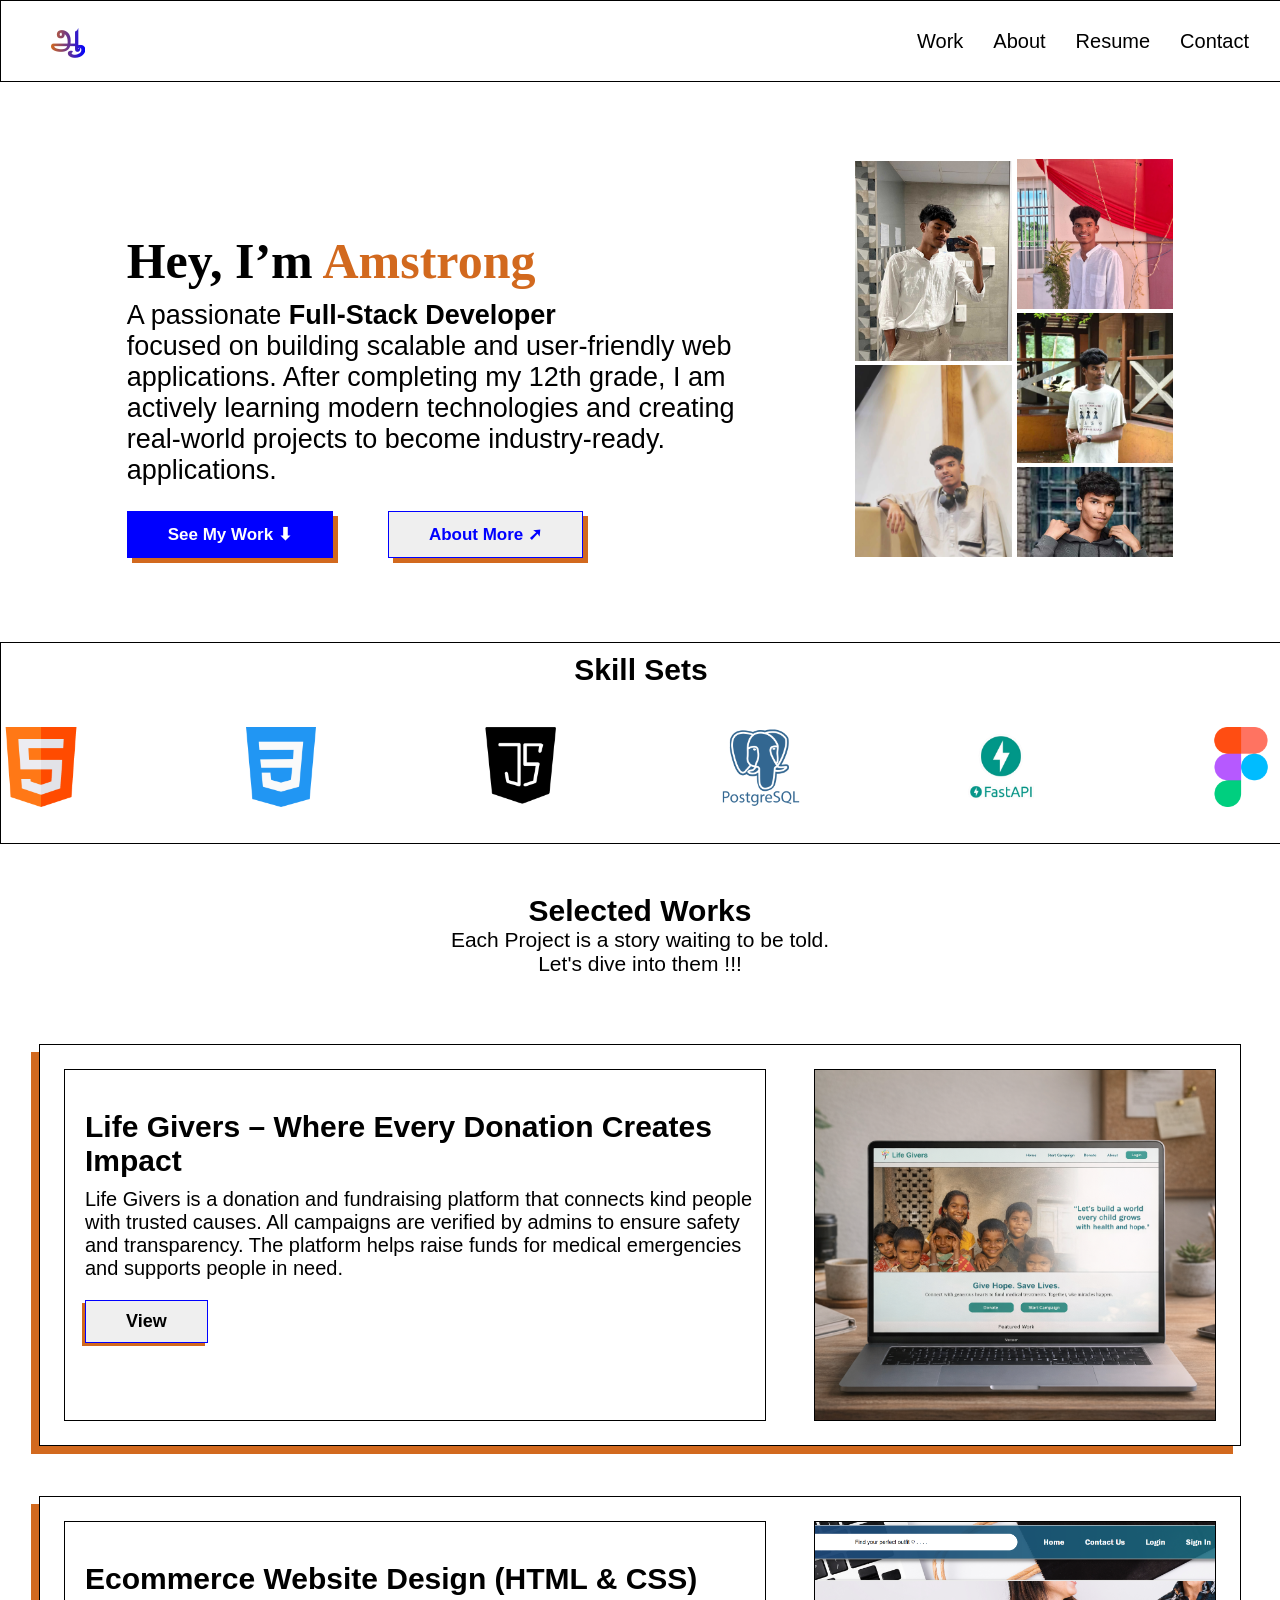
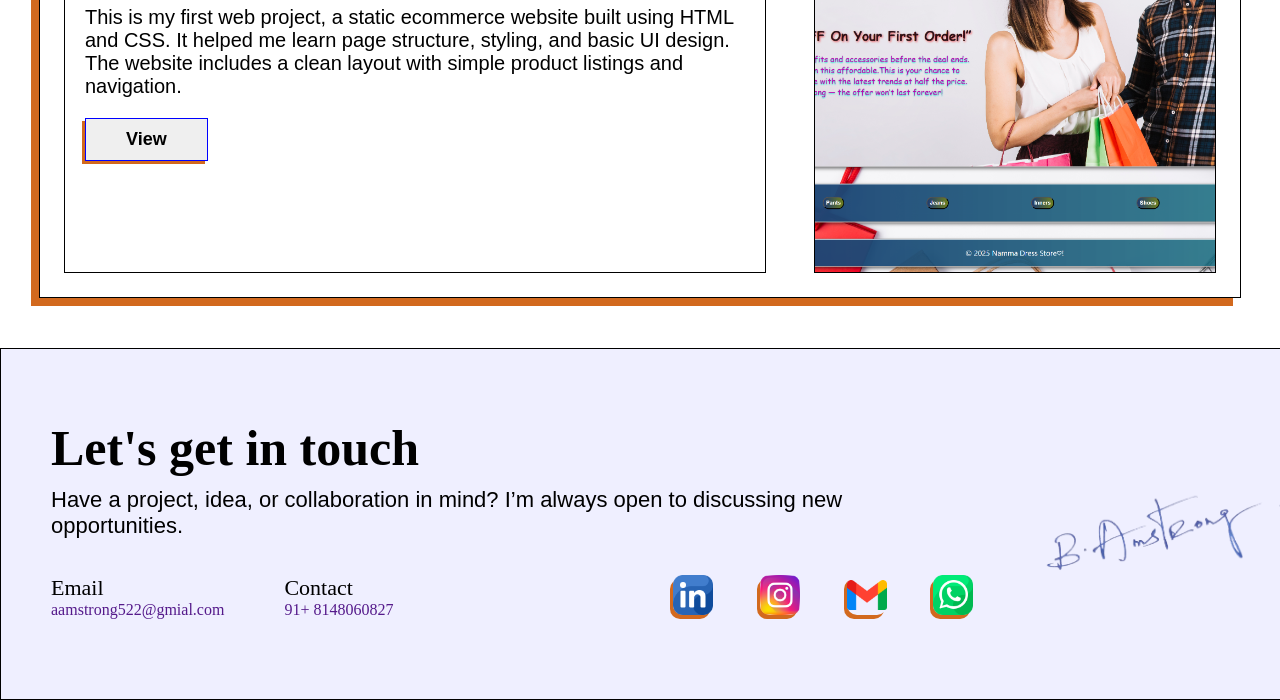
==== index.html @ 200a8e1f "code change" ====
<!DOCTYPE html>
<html lang="en">
  <head>
    <meta charset="UTF-8" />
    <meta name="viewport" content="width=device-width, initial-scale=1.0" />
    <title>Amstrong Portfolio</title>
    <link rel="stylesheet" href="css_pages/index.css" />
  </head>
  <body>
    <div class="header">
      <h1 class="tamilletter"><a href="./index.html">ஆ</a></h1>
      <ul class="navlist">
        <a href=""><li>Work</li></a>
        <a href="./html_pages/about.html"><li>About</li></a>
        <a href=""><li>Resume</li></a>
        <a href="#contact"><li>Contact</li></a>
      </ul>
    </div>
    <div class="herosec">
      <div class="herocont">
        <h1>Hey, I’m <span class="name">Amstrong</span></h1>
        <p>
          A passionate <span class="highlight">Full-Stack Developer</span><br />
          focused on building scalable and user-friendly web applications. After
          completing my 12th grade, I am actively learning modern technologies
          and creating real-world projects to become industry-ready.
          applications.
        </p>
        <div class="btns">
          <a href="#works"><button class="btn1">See My Work ⬇</button></a>
          <a href="./html_pages/about.html"
            ><button class="btn2">About More ➚</button></a
          >
        </div>
      </div>
      <div class="heroimg">
        <div class="imgbox">
          <div class="imglst1">
            <img src="./asset/IMG_20251227_080616.jpg" alt="" />
          </div>
          <div class="imglst1">
            <img src="./asset/IMG_20251102_175105_246.jpg" alt="" />
          </div>
          <div class="imglst1">
            <img src="./asset/IMG_20251227_082500.jpg" alt="" />
          </div>
          <div class="imglst1">
            <img src="./asset/IMG_20251227_080616.jpg" alt="" />
          </div>
          <div class="imglst1">
            <img src="./asset/IMG_20251102_175105_246.jpg" alt="" />
          </div>
          <div class="imglst1">
            <img src="./asset/IMG_20251227_082500.jpg" alt="" />
          </div>
        </div>
        <div class="imgbox">
          <div class="imglst2">
            <img src="./asset/IMG_20250908_213846_569.webp" alt="" />
          </div>
          <div class="imglst2">
            <img src="./asset/IMG_20251227_082916.jpg" alt="" />
          </div>
          <div class="imglst2">
            <img src="./asset/IMG_20251229_113822.jpg" alt="" />
          </div>
          <div class="imglst2">
            <img
              src="./asset/Screenshot_2025-12-29-11-43-02-05_1c337646f29875672b5a61192b9010f9.jpg"
              alt=""
            />
          </div>
          <div class="imglst2">
            <img src="./asset/IMG_20250908_213846_569.webp" alt="" />
          </div>
          <div class="imglst2">
            <img src="./asset/IMG_20251227_082916.jpg" alt="" />
          </div>
          <div class="imglst2">
            <img src="./asset/IMG_20251229_113822.jpg" alt="" />
          </div>
          <div class="imglst2">
            <img
              src="./asset/Screenshot_2025-12-29-11-43-02-05_1c337646f29875672b5a61192b9010f9.jpg"
              alt=""
            />
          </div>
        </div>
      </div>
    </div>
    <div class="skillset">
      <h2>Skill Sets</h2>
      <div>
        <div class="icon"><img src="./asset/html.png" alt="" /></div>
        <div class="icon"><img src="./asset/css-3.png" alt="" /></div>
        <div class="icon"><img src="./asset/javascript.png" alt="" /></div>
        <div class="icon">
          <img
            src="./asset/postgresql_plain_wordmark_logo_icon_146390.webp"
            alt=""
          />
        </div>
        <div class="icon">
          <img src="./asset/fastapi-removebg-preview.png" alt="" />
        </div>
        <div class="icon"><img src="./asset/figma.png" alt="" /></div>
      </div>
    </div>
    <div class="sec1" id="works">
      <h2>Selected Works</h2>
      <p>
        Each Project is a story waiting to be told. <br /><span
          >Let's dive into them !!!</span
        >
      </p>
    </div>
    <div class="cards">
      <div class="cardcnt">
        <h2>Life Givers – Where Every Donation Creates Impact</h2>
        <p>
          Life Givers is a donation and fundraising platform that connects kind
          people with trusted causes. All campaigns are verified by admins to
          ensure safety and transparency. The platform helps raise funds for
          medical emergencies and supports people in need.
        </p>
        <a href="https://amstrongbaskaran.github.io/Crowd_funding/"><button>View</button></a>
      </div>
      <div class="cardimg">
        <img src="./asset/ligegiver.png" alt="Lifegiver project image" />
      </div>
    </div>
    <div class="cards">
      <div class="cardcnt">
        <h2>Ecommerce Website Design (HTML & CSS)</h2>
        <p>
          This is my first web project, a static ecommerce website built using
          HTML and CSS. It helped me learn page structure, styling, and basic UI
          design. The website includes a clean layout with simple product
          listings and navigation.
        </p>
        <a href=" https://amstrongbaskaran.github.io/E-commerce/"><button>View</button></a>
      </div>
      <div class="cardimg"><img src="./asset/ecom.png" alt="" /></div>
    </div>
    <div class="footer" id="contact">
      <div class="footerbox">
        <div class="fcontent">
          <h1>Let's get in touch</h1>
          <p>
            Have a project, idea, or collaboration in mind? I’m always open to
            discussing new opportunities.
          </p>
        </div>
        <div class="signaturebox">
          <img src="./asset/IMG_20251228_094131-removebg-preview.png" alt="" />
        </div>
      </div>
      <div class="contact">
        <div>
          <h3>Email</h3>
          <a href=""><p>aamstrong522@gmial.com</p></a>
        </div>
        <div>
          <h3>Contact</h3>
          <a href=""><p>91+ 8148060827</p></a>
        </div>
        <div class="media">
          <div>
            <a href=""><img src="./asset/linkedin.png" alt="" /></a>
          </div>
          <div>
            <a href=""><img src="./asset/instagram.png" alt="" /></a>
          </div>
          <div>
            <a
              href="https://mail.google.com/mail/?view=cm&to=aamstrong522@gmail.com"
              ><img src="./asset/gmail.png" alt=""
            /></a>
          </div>
          <div>
            <a
              href="https://wa.me/918148060827?text=Hi%20Amstrong%2C%20I%20visited%20your%20portfolio"
              ><img src="./asset/whatsapp.png" alt=""
            /></a>
          </div>
        </div>
      </div>
    </div>
  </body>
</html>
---- css_pages/index.css ----
* {
  margin: 0px;
  padding: 0px;
  scrollbar-width: none;
  scroll-behavior: smooth;
}
.header {
  height: 80px;
  width: 100%;
  border: 1.4px solid black;
  display: flex;
  align-items: center;
}
.tamilletter {
  margin-left: 50px;
  background: linear-gradient(to right, #d2691e, #0000ff);
  -webkit-background-clip: text;
  -webkit-text-fill-color: transparent;
}
.navlist {
  display: flex;
  gap: 30px;
  margin-left: 65%;
}
.navlist a {
  text-decoration: none;
  color: black;
}
.navlist li {
  list-style: none;
  font-size: 20px;
  font-family: Arial, Helvetica, sans-serif;
}
.herosec {
  height: 550px;
  width: 100%;
  display: flex;
  justify-content: center;
  align-items: center;
  justify-content: space-evenly;
}
.herocont {
  height: 450px;
  width: 50%;
}
.herocont p {
  font-family: "Segoe UI", Tahoma, Geneva, Verdana, sans-serif;
}
.heroimg {
  height: 400px;
  width: 25%;
  display: flex;
  justify-content: space-between;
}
.imgbox {
  height: 100%;
  width: 49.5%;
  overflow: scroll;
}
.imglst1 {
  height: 200px;
  width: 100%;
  border: 2px solid white;
}
.imglst1 img {
  height: 100%;
  width: 100%;
  object-fit: cover;
  margin-top: 2px;
  animation: moveBottom 15s linear infinite;
}
@keyframes moveBottom {
  from{
    transform: translateY(-300%);
  }
  to{
    transform: translateY(0%);
  }
}
.imglst2 {
  height: 150px;
  width: 100%;
  border: 2px solid white;
  animation: moveTop 15s linear infinite;
}
@keyframes moveTop {
  0% {
    transform: translateY(0%);
  }
  100% {
    transform: translateY(-400%);
  }
}
.imglst2 img {
  height: 100%;
  width: 100%;
  object-fit: cover;
}

.herocont h1 {
  font-size: 50px;
  margin-left: 20px;
  margin-top: 100px;
}
.name {
  color: chocolate;
}
.herocont p {
  margin-top: 10px;
  margin-left: 20px;
  font-size: 27px;
}
.highlight {
  font-weight: bold;
}
.status {
  font-size: 20px;
}

.btns {
  margin-left: 20px;
  margin-top: 25px;
  display: flex;
  gap: 55px;
}
.btns button:hover {
  cursor: pointer;
  animation: move 1s;
}
@keyframes move {
  0% {
    transform: translateX(0px);
  }
  25% {
    transform: translateX(10px);
  }
}
.btn1 {
  padding: 12px 40px;
  font-size: 17px;
  font-weight: bold;
  border-style: none;
  border: 1.5px solid blue;
  color: white;
  background-color: blue;
  box-shadow: 5px 5px chocolate;
}
.btn2 {
  padding: 12px 40px;
  font-size: 17px;
  font-weight: bold;
  border-style: none;
  border: 1.5px solid blue;
  color: blue;
  box-shadow: 5px 5px chocolate;
}

.skillset {
  height: 200px;
  width: 100%;
  border: 1px solid black;
  margin-top: 10px;
}
.skillset div {
  display: flex;
  justify-content: space-between;
  margin-top: 20px;
}
.skillset h2 {
  text-align: center;
  font-size: 30px;
  font-weight: bold;
  margin-top: 10px;
  font-family: "Segoe UI", Tahoma, Geneva, Verdana, sans-serif;
}
.icon {
  height: 80px;
  width: 80px;
  animation: moveLeft 3s linear infinite;
}
@keyframes moveLeft {
  0% {
    transform: translateX(-100%);
  }
  100% {
    transform: translateX(100%);
  }
}
.icon img {
  height: 100%;
  width: 100%;
}

.footer {
  height: 350px;
  width: 100%;
  border: 1.5px solid black;
  background-color: rgb(239, 239, 255);
}
.footerbox {
  display: flex;
}
.signaturebox {
  height: 200px;
  width: 300px;
  margin-top: 90px;
  margin-left: 140px;
}
.signaturebox img {
  height: 100%;
  width: 100%;
  background-color: rgb(239, 239, 255);
}
.fcontent {
  margin-top: 70px;
  margin-left: 50px;
}
.fcontent h1 {
  font-size: 50px;
  font-weight: 700;
}
.fcontent p {
  font-size: 22px;
  margin-top: 10px;
  font-weight: 400;
  font-family: "Segoe UI", Tahoma, Geneva, Verdana, sans-serif;
}
.contact {
  display: flex;
  gap: 60px;
  margin-top: -64px;
  margin-left: 50px;
}
.contact div h3 {
  font-size: 22px;
  font-weight: 350;
}
.contact div a {
  text-decoration: none;
}
.media {
  height: 40px;
  width: 300px;
  margin-left: 220px;
  display: flex;
  justify-content: space-between;
}
.media div {
  height: 40px;
  width: 40px;
  box-shadow: -3px 4px chocolate;
  border-radius: 10px;
}
.media div:hover{
cursor: pointer;
}
.media div img {
  height: 100%;
  width: 100%;
}
.sec1 {
  height: 100px;
  width: 100%;
  text-align: center;
  margin-top: 20px;
}
.sec1 h2 {
  margin-top: 50px;
  font-size: 30px;
  font-family: Arial, Helvetica, sans-serif;
}
.sec1 p {
  font-family: "Segoe UI", Tahoma, Geneva, Verdana, sans-serif;
  font-size: 21px;
}
.sec1 span {
  font-weight: 500;
}
.cards {
  height: 400px;
  width: 1200px;
  border: 1.5px solid black;
  margin: 50px auto;
  box-shadow: -8px 8px chocolate;
  display: flex;
  justify-content: center;
  align-items: center;
  justify-content: space-around;
}
.cardcnt {
  height: 350px;
  width: 700px;
  border: 1px solid black;
}
.cardcnt h2 {
  font-size: 30px;
  margin-left: 20px;
  margin-top: 40px;
  font-family: "Segoe UI", Tahoma, Geneva, Verdana, sans-serif;
}
.cardcnt p {
  margin-top: 10px;
  margin-left: 20px;
  font-size: 20px;
  font-family: "Segoe UI", Tahoma, Geneva, Verdana, sans-serif;
}
.cardcnt button {
  padding: 10px 40px;
  font-size: 18px;
  font-weight: 600;
  margin-left: 20px;
  margin-top: 20px;
  box-shadow: -3px 3px chocolate;
  border: 1.5px solid blue;
}
.cardimg {
  height: 350px;
  width: 400px;
  border: 1px solid black;
}
.cardimg img {
  height: 100%;
  width: 100%;
  object-fit: cover;
}
.cards:hover {
  cursor: pointer;
  animation: shake 0.4s;
}
@keyframes shake {
  0% {
    transform: translateX(0px);
  }
  50% {
    transform: translateX(-20px);
  }
}
.cardcnt button:hover {
  background-color: blue;
  color: white;
  cursor: pointer;
  transition: 0.5s;
}
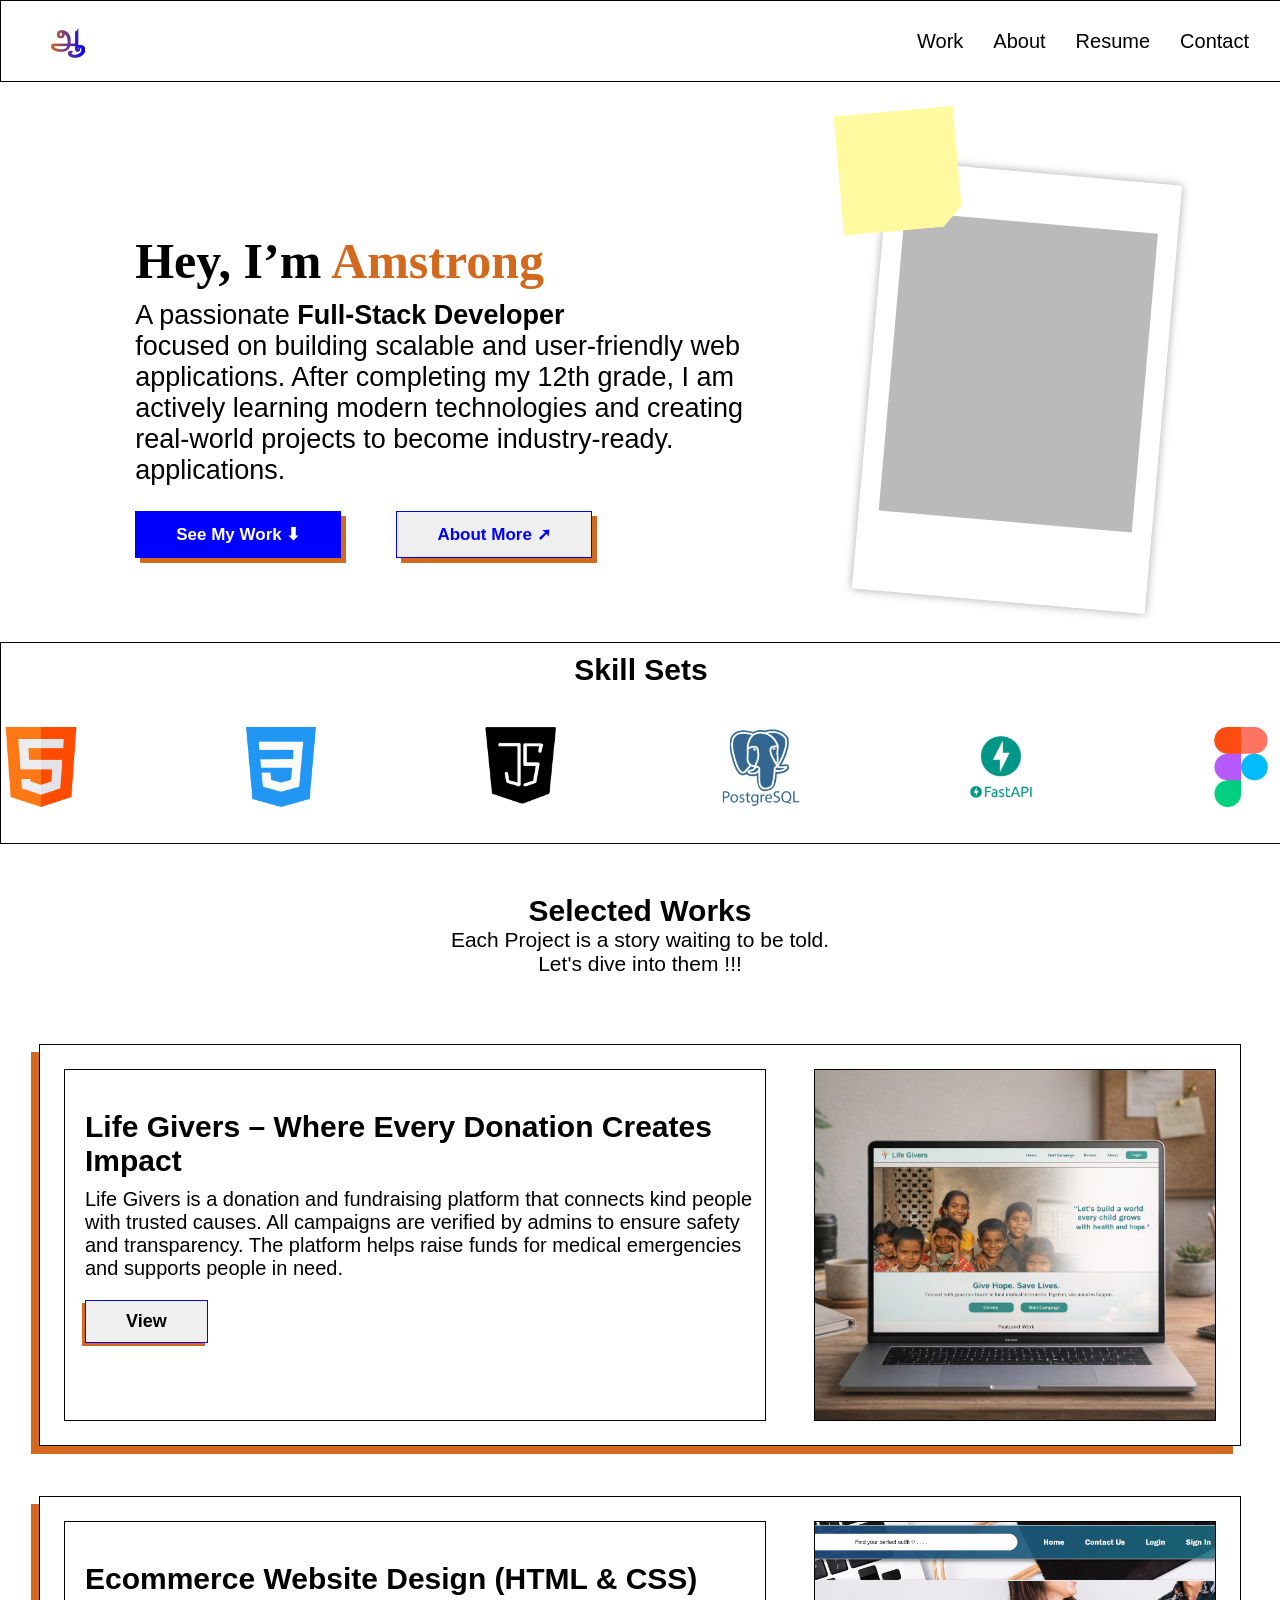
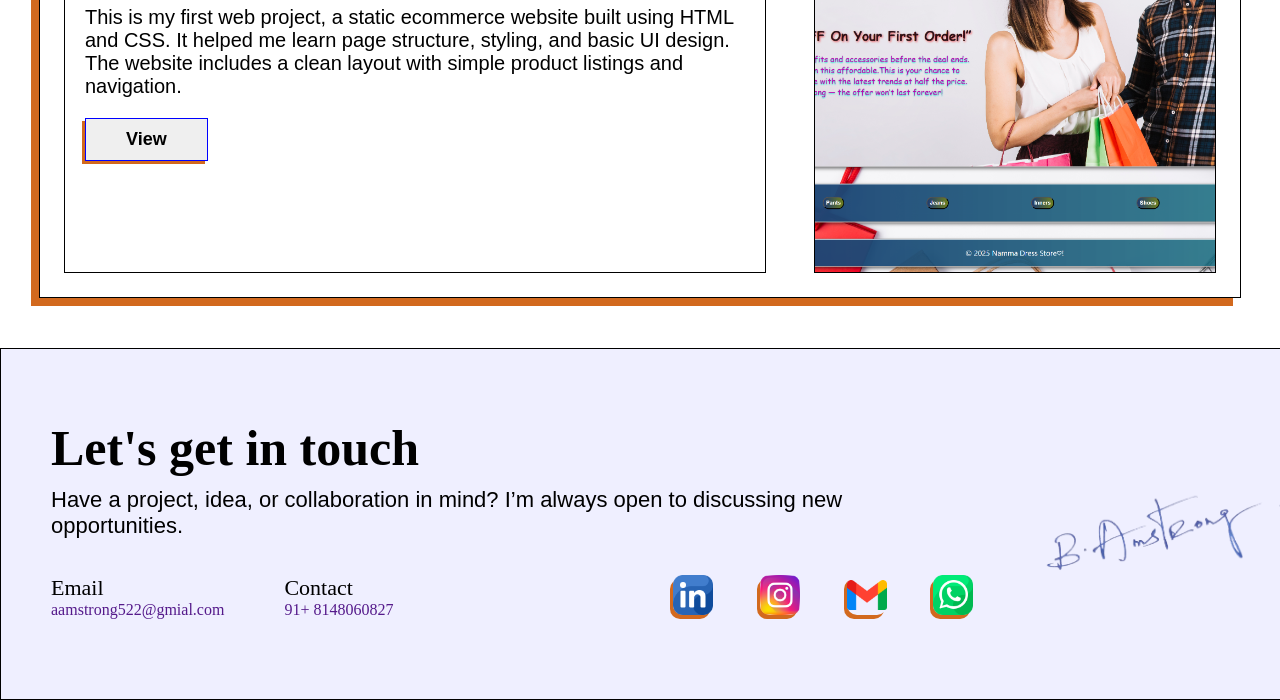
==== commit e946ed74: "Home page heroimg changed" ====
--- a/index.html
+++ b/index.html
@@ -34,58 +34,12 @@
         </div>
       </div>
       <div class="heroimg">
-        <div class="imgbox">
-          <div class="imglst1">
-            <img src="./asset/IMG_20251227_080616.jpg" alt="" />
-          </div>
-          <div class="imglst1">
-            <img src="./asset/IMG_20251102_175105_246.jpg" alt="" />
-          </div>
-          <div class="imglst1">
-            <img src="./asset/IMG_20251227_082500.jpg" alt="" />
-          </div>
-          <div class="imglst1">
-            <img src="./asset/IMG_20251227_080616.jpg" alt="" />
-          </div>
-          <div class="imglst1">
-            <img src="./asset/IMG_20251102_175105_246.jpg" alt="" />
-          </div>
-          <div class="imglst1">
-            <img src="./asset/IMG_20251227_082500.jpg" alt="" />
-          </div>
+        <div class="childimg">
+          
         </div>
-        <div class="imgbox">
-          <div class="imglst2">
-            <img src="./asset/IMG_20250908_213846_569.webp" alt="" />
-          </div>
-          <div class="imglst2">
-            <img src="./asset/IMG_20251227_082916.jpg" alt="" />
-          </div>
-          <div class="imglst2">
-            <img src="./asset/IMG_20251229_113822.jpg" alt="" />
-          </div>
-          <div class="imglst2">
-            <img
-              src="./asset/Screenshot_2025-12-29-11-43-02-05_1c337646f29875672b5a61192b9010f9.jpg"
-              alt=""
-            />
-          </div>
-          <div class="imglst2">
-            <img src="./asset/IMG_20250908_213846_569.webp" alt="" />
-          </div>
-          <div class="imglst2">
-            <img src="./asset/IMG_20251227_082916.jpg" alt="" />
-          </div>
-          <div class="imglst2">
-            <img src="./asset/IMG_20251229_113822.jpg" alt="" />
-          </div>
-          <div class="imglst2">
-            <img
-              src="./asset/Screenshot_2025-12-29-11-43-02-05_1c337646f29875672b5a61192b9010f9.jpg"
-              alt=""
-            />
-          </div>
-        </div>
+       <div class="myimg">
+
+       </div>
       </div>
     </div>
     <div class="skillset">
--- a/css_pages/index.css
+++ b/css_pages/index.css
@@ -1,7 +1,7 @@
 * {
   margin: 0px;
   padding: 0px;
-  scrollbar-width: none;
+  /* scrollbar-width: none; */
   scroll-behavior: smooth;
 }
 .header {
@@ -47,55 +47,78 @@
   font-family: "Segoe UI", Tahoma, Geneva, Verdana, sans-serif;
 }
 .heroimg {
-  height: 400px;
-  width: 25%;
+  margin-top: 60px;
+  height: 430px;
+  width: 23%;
   display: flex;
   justify-content: space-between;
-}
-.imgbox {
-  height: 100%;
-  width: 49.5%;
-  overflow: scroll;
-}
-.imglst1 {
-  height: 200px;
-  width: 100%;
-  border: 2px solid white;
-}
-.imglst1 img {
-  height: 100%;
-  width: 100%;
-  object-fit: cover;
-  margin-top: 2px;
-  animation: moveBottom 15s linear infinite;
-}
-@keyframes moveBottom {
-  from{
-    transform: translateY(-300%);
-  }
-  to{
-    transform: translateY(0%);
-  }
-}
-.imglst2 {
-  height: 150px;
-  width: 100%;
-  border: 2px solid white;
-  animation: moveTop 15s linear infinite;
-}
-@keyframes moveTop {
-  0% {
-    transform: translateY(0%);
-  }
-  100% {
-    transform: translateY(-400%);
-  }
-}
-.imglst2 img {
-  height: 100%;
-  width: 100%;
-  object-fit: cover;
-}
+  border-radius: 2px;
+  box-shadow: 0 0 10px rgba(0, 0, 0, 0.346);
+  position: relative;
+  cursor: url("data:image/svg+xml,%3Csvg xmlns='http://www.w3.org/2000/svg' width='20' height='20' viewBox='0 0 32 32'%3E%3C!-- Icon from Fluent UI System Icons by Microsoft Corporation - https://github.com/microsoft/fluentui-system-icons/blob/main/LICENSE --%3E%3Cpath fill='%23ff0000' d='M9.391 2.32C8.42 1.56 7 2.253 7 3.486V28.41c0 1.538 1.966 2.18 2.874.938l6.225-8.523a2 2 0 0 1 1.615-.82h9.69c1.512 0 2.17-1.912.978-2.844z'/%3E%3C/svg%3E"), pointer;
+  transform: rotate(5deg);
+  transition: transform .5s;
+}
+
+.myimg{
+  height: 300px;
+  width: 100%;
+  background-color: rgb(186, 186, 186);
+  margin: 50px 20px 0 20px;
+}
+.childimg{
+  height: 120px;
+  width: 120px;
+  background-color: #fff99f;
+  position: absolute;
+  top: -50px;
+  left: -50px;
+  transform: rotate(-10deg);
+  clip-path: polygon(0px 0px, 120px 0px, 120px 100px, 100px 120px, 0px 120px);
+}
+.heroimg:hover{
+  transform: rotate(0deg);
+}
+
+
+
+
+
+
+
+
+
+
+
+
+
+
+
+
+
+
+
+
+
+
+
+
+
+
+
+
+
+
+
+
+
+
+
+
+
+
+
+
 
 .herocont h1 {
   font-size: 50px;
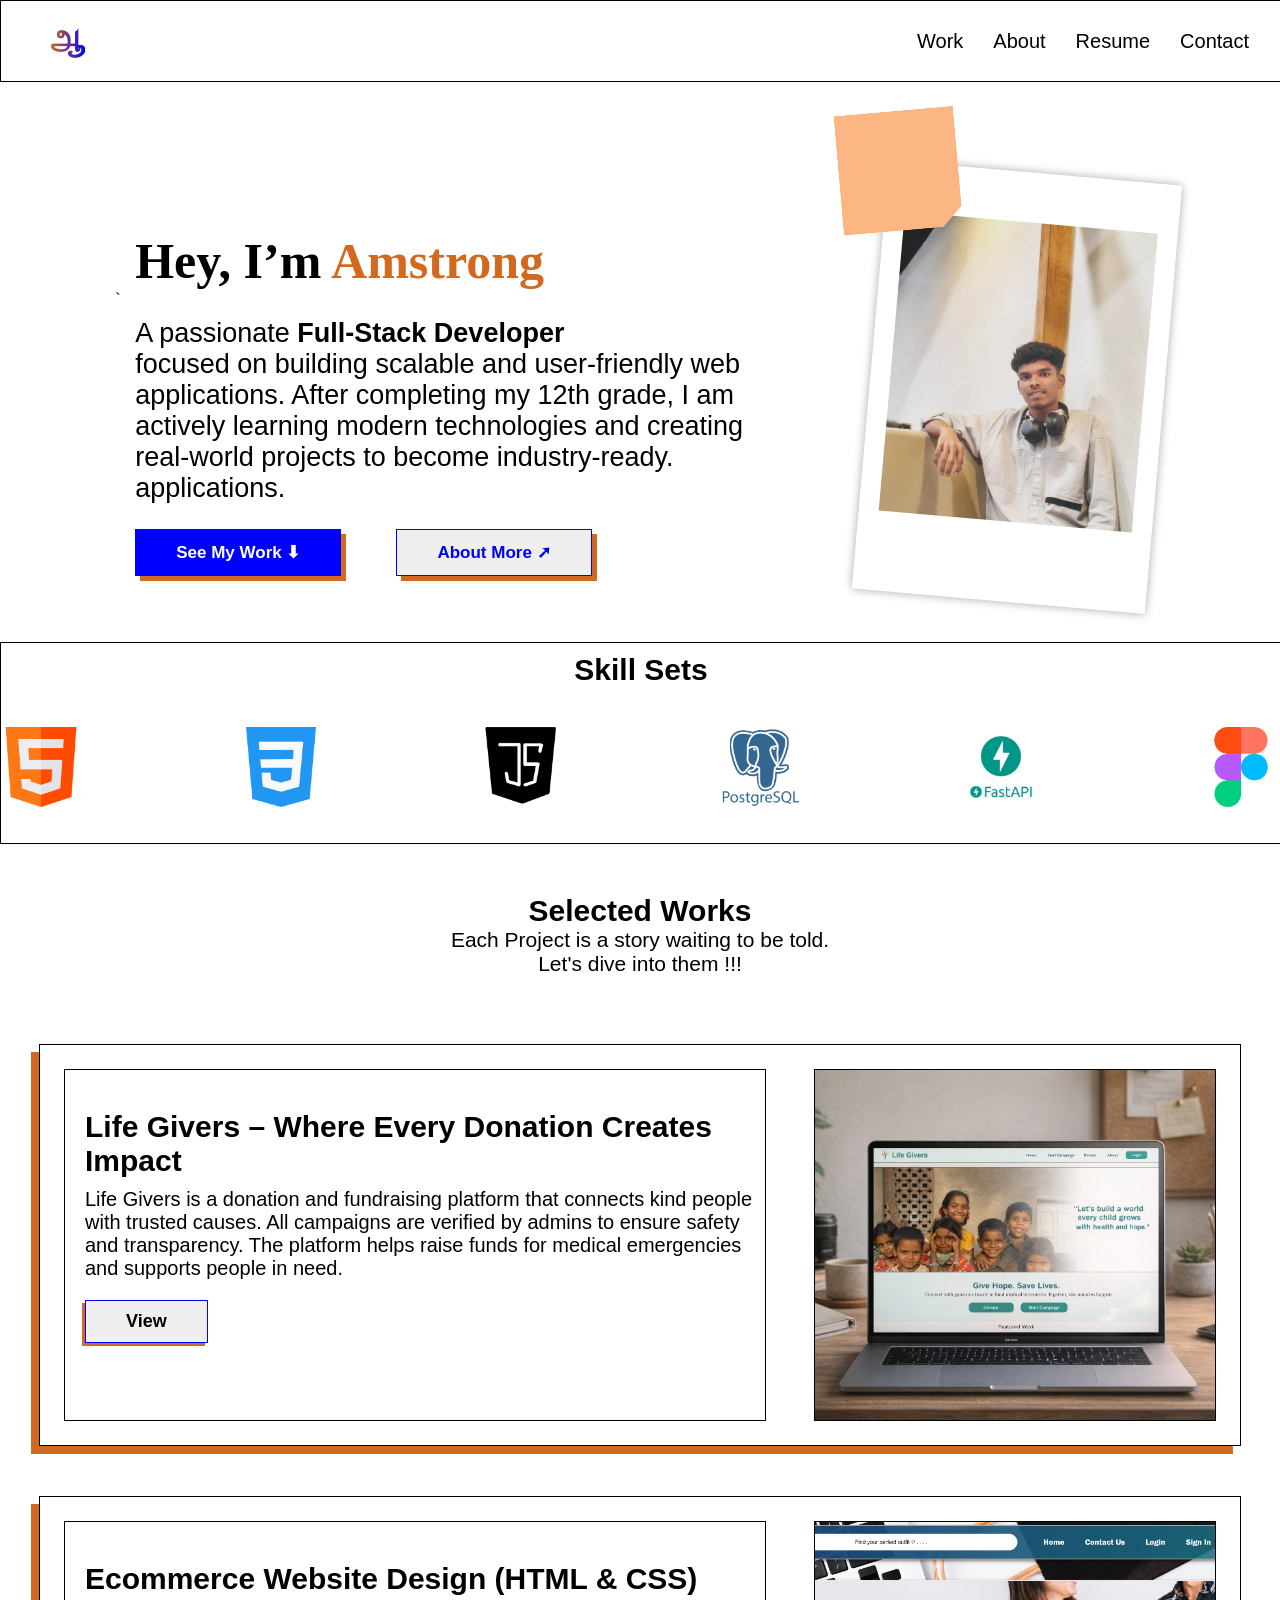
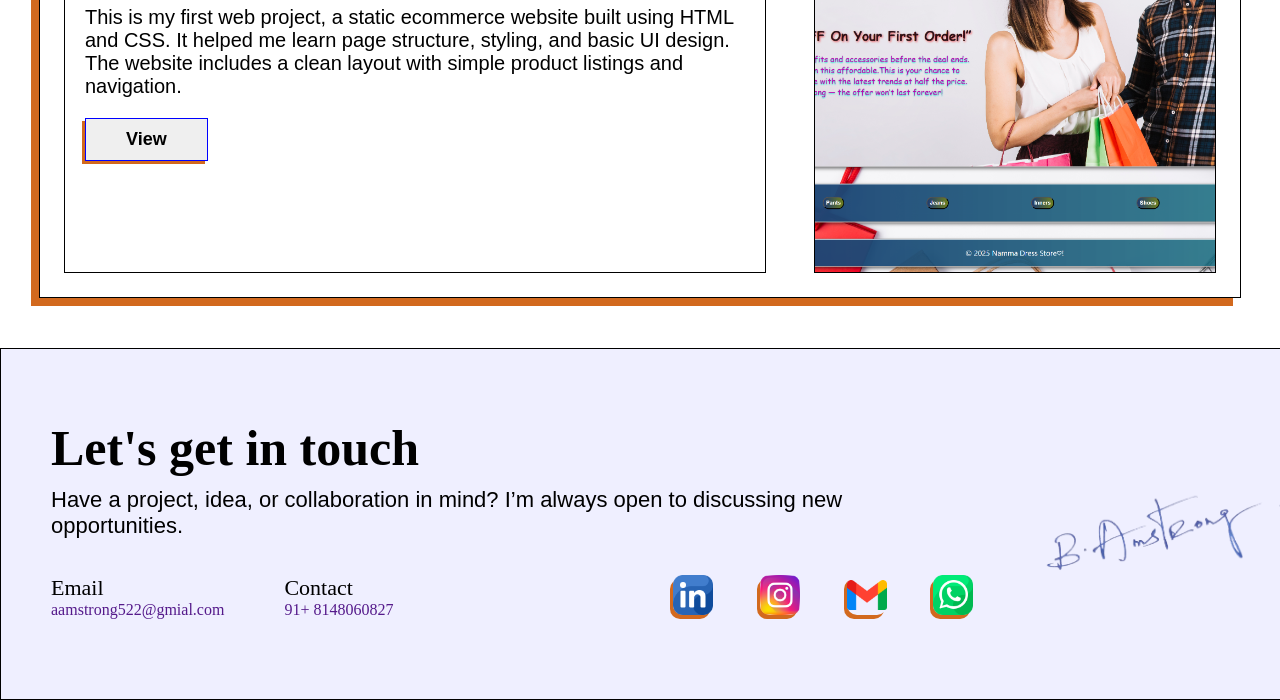
==== commit 754e4a7f: "my img added" ====
--- a/index.html
+++ b/index.html
@@ -18,7 +18,7 @@
     </div>
     <div class="herosec">
       <div class="herocont">
-        <h1>Hey, I’m <span class="name">Amstrong</span></h1>
+        <h1>Hey, I’m <span class="name">Amstrong</span></h1>`
         <p>
           A passionate <span class="highlight">Full-Stack Developer</span><br />
           focused on building scalable and user-friendly web applications. After
@@ -34,12 +34,10 @@
         </div>
       </div>
       <div class="heroimg">
-        <div class="childimg">
-          
+        <div class="childimg"></div>
+        <div class="myimg">
+          <img src="./asset/IMG_20251102_175105_246.jpg" alt="" />
         </div>
-       <div class="myimg">
-
-       </div>
       </div>
     </div>
     <div class="skillset">
@@ -77,7 +75,9 @@
           ensure safety and transparency. The platform helps raise funds for
           medical emergencies and supports people in need.
         </p>
-        <a href="https://amstrongbaskaran.github.io/Crowd_funding/"><button>View</button></a>
+        <a href="https://amstrongbaskaran.github.io/Crowd_funding/"
+          ><button>View</button></a
+        >
       </div>
       <div class="cardimg">
         <img src="./asset/ligegiver.png" alt="Lifegiver project image" />
@@ -92,7 +92,9 @@
           design. The website includes a clean layout with simple product
           listings and navigation.
         </p>
-        <a href=" https://amstrongbaskaran.github.io/E-commerce/"><button>View</button></a>
+        <a href=" https://amstrongbaskaran.github.io/E-commerce/"
+          ><button>View</button></a
+        >
       </div>
       <div class="cardimg"><img src="./asset/ecom.png" alt="" /></div>
     </div>
--- a/css_pages/index.css
+++ b/css_pages/index.css
@@ -55,70 +55,36 @@
   border-radius: 2px;
   box-shadow: 0 0 10px rgba(0, 0, 0, 0.346);
   position: relative;
-  cursor: url("data:image/svg+xml,%3Csvg xmlns='http://www.w3.org/2000/svg' width='20' height='20' viewBox='0 0 32 32'%3E%3C!-- Icon from Fluent UI System Icons by Microsoft Corporation - https://github.com/microsoft/fluentui-system-icons/blob/main/LICENSE --%3E%3Cpath fill='%23ff0000' d='M9.391 2.32C8.42 1.56 7 2.253 7 3.486V28.41c0 1.538 1.966 2.18 2.874.938l6.225-8.523a2 2 0 0 1 1.615-.82h9.69c1.512 0 2.17-1.912.978-2.844z'/%3E%3C/svg%3E"), pointer;
   transform: rotate(5deg);
-  transition: transform .5s;
-}
-
-.myimg{
+  transition: transform 0.5s;
+}
+
+.myimg {
   height: 300px;
   width: 100%;
   background-color: rgb(186, 186, 186);
   margin: 50px 20px 0 20px;
 }
-.childimg{
+.myimg img {
+  height: 100%;
+  width: 100%;
+  object-fit: cover;
+}
+.childimg {
   height: 120px;
   width: 120px;
-  background-color: #fff99f;
+  background-color: rgb(252, 182, 132);
   position: absolute;
   top: -50px;
   left: -50px;
   transform: rotate(-10deg);
   clip-path: polygon(0px 0px, 120px 0px, 120px 100px, 100px 120px, 0px 120px);
 }
-.heroimg:hover{
+.heroimg:hover {
   transform: rotate(0deg);
-}
-
-
-
-
-
-
-
-
-
-
-
-
-
-
-
-
-
-
-
-
-
-
-
-
-
-
-
-
-
-
-
-
-
-
-
-
-
-
-
-
+  cursor: url("data:image/svg+xml,%3Csvg xmlns='http://www.w3.org/2000/svg' width='20' height='20' viewBox='0 0 32 32'%3E%3C!-- Icon from Fluent UI System Icons by Microsoft Corporation - https://github.com/microsoft/fluentui-system-icons/blob/main/LICENSE --%3E%3Cpathfill='chocolate' d='M9.391 2.32C8.42 1.56 7 2.253 7 3.486V28.41c0 1.538 1.966 2.18 2.874.938l6.225-8.523a2 2 0 0 1 1.615-.82h9.69c1.512 0 2.17-1.912.978-2.844z'/%3E%3C/svg%3E"),
+    pointer;
+}
 
 .herocont h1 {
   font-size: 50px;
@@ -274,8 +240,8 @@
   box-shadow: -3px 4px chocolate;
   border-radius: 10px;
 }
-.media div:hover{
-cursor: pointer;
+.media div:hover {
+  cursor: pointer;
 }
 .media div img {
   height: 100%;
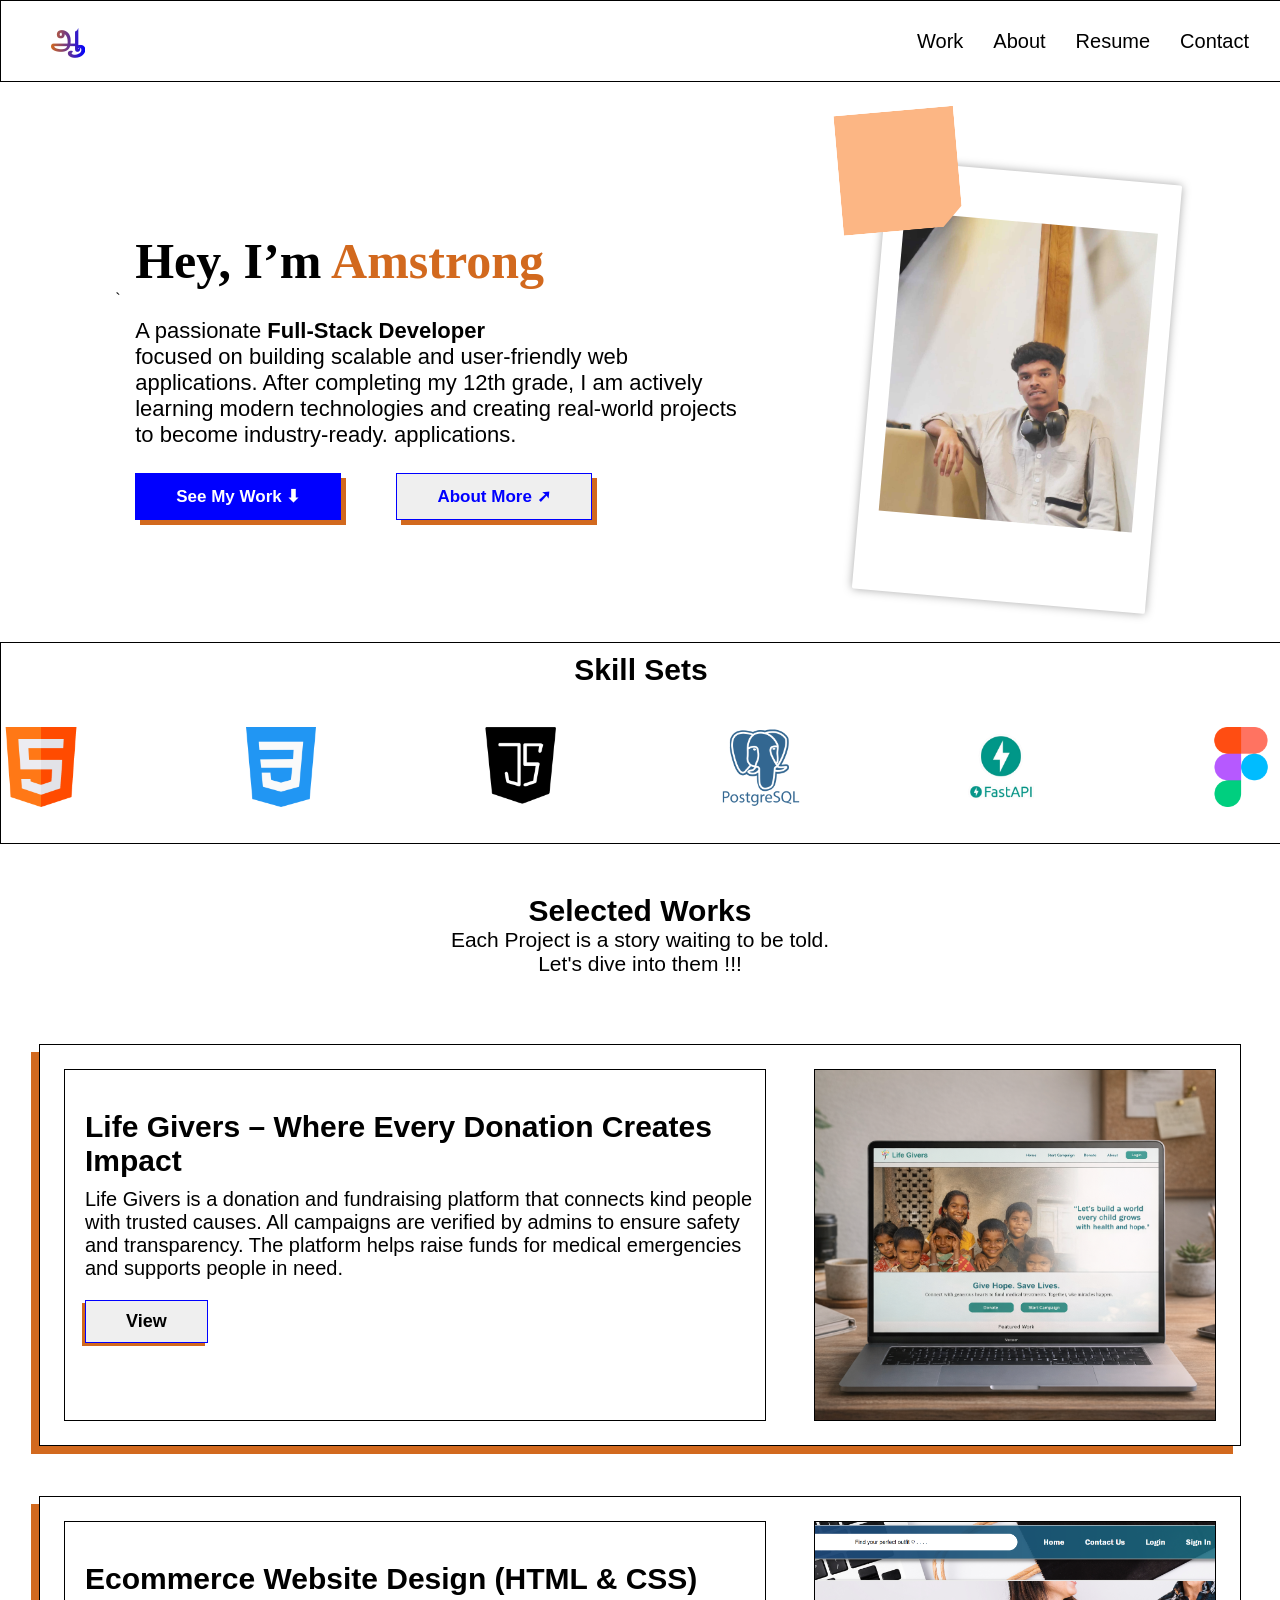
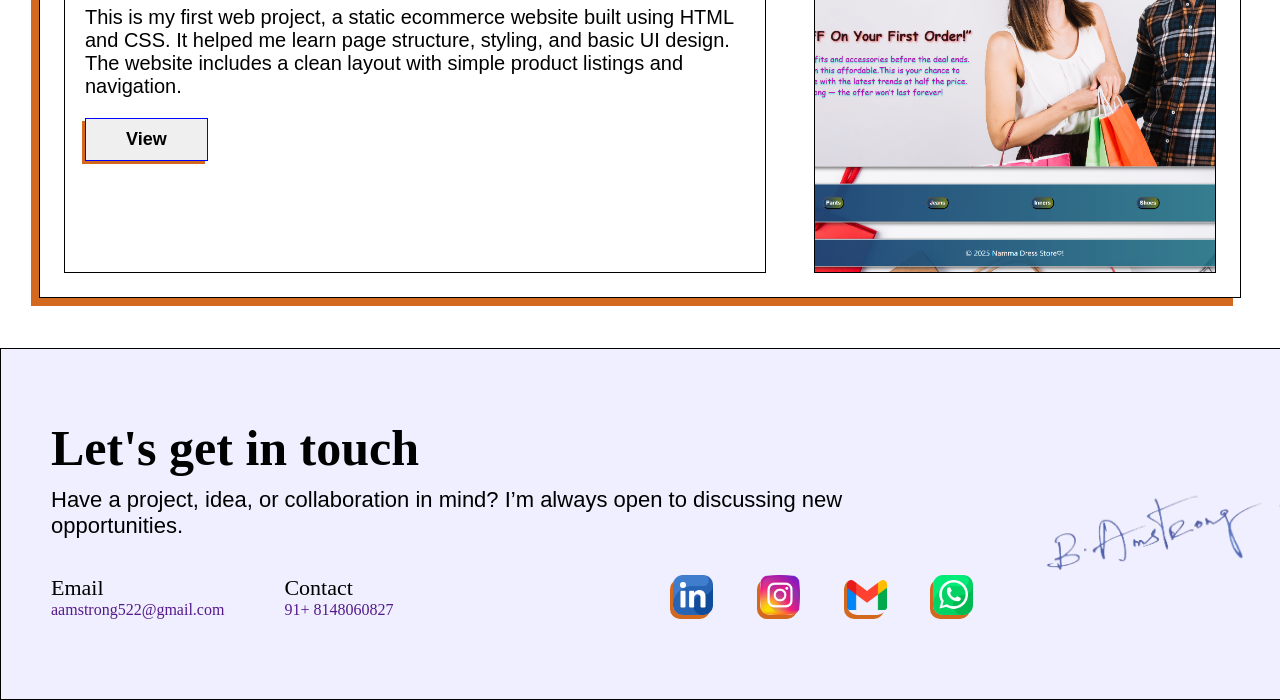
==== commit 25f3e5b1: "code" ====
--- a/index.html
+++ b/index.html
@@ -10,7 +10,7 @@
     <div class="header">
       <h1 class="tamilletter"><a href="./index.html">ஆ</a></h1>
       <ul class="navlist">
-        <a href=""><li>Work</li></a>
+        <a href="#works"><li>Work</li></a>
         <a href="./html_pages/about.html"><li>About</li></a>
         <a href=""><li>Resume</li></a>
         <a href="#contact"><li>Contact</li></a>
@@ -114,7 +114,7 @@
       <div class="contact">
         <div>
           <h3>Email</h3>
-          <a href=""><p>aamstrong522@gmial.com</p></a>
+          <a href=""><p>aamstrong522@gmail.com</p></a>
         </div>
         <div>
           <h3>Contact</h3>
--- a/css_pages/index.css
+++ b/css_pages/index.css
@@ -97,7 +97,7 @@
 .herocont p {
   margin-top: 10px;
   margin-left: 20px;
-  font-size: 27px;
+  font-size: 22px;
 }
 .highlight {
   font-weight: bold;
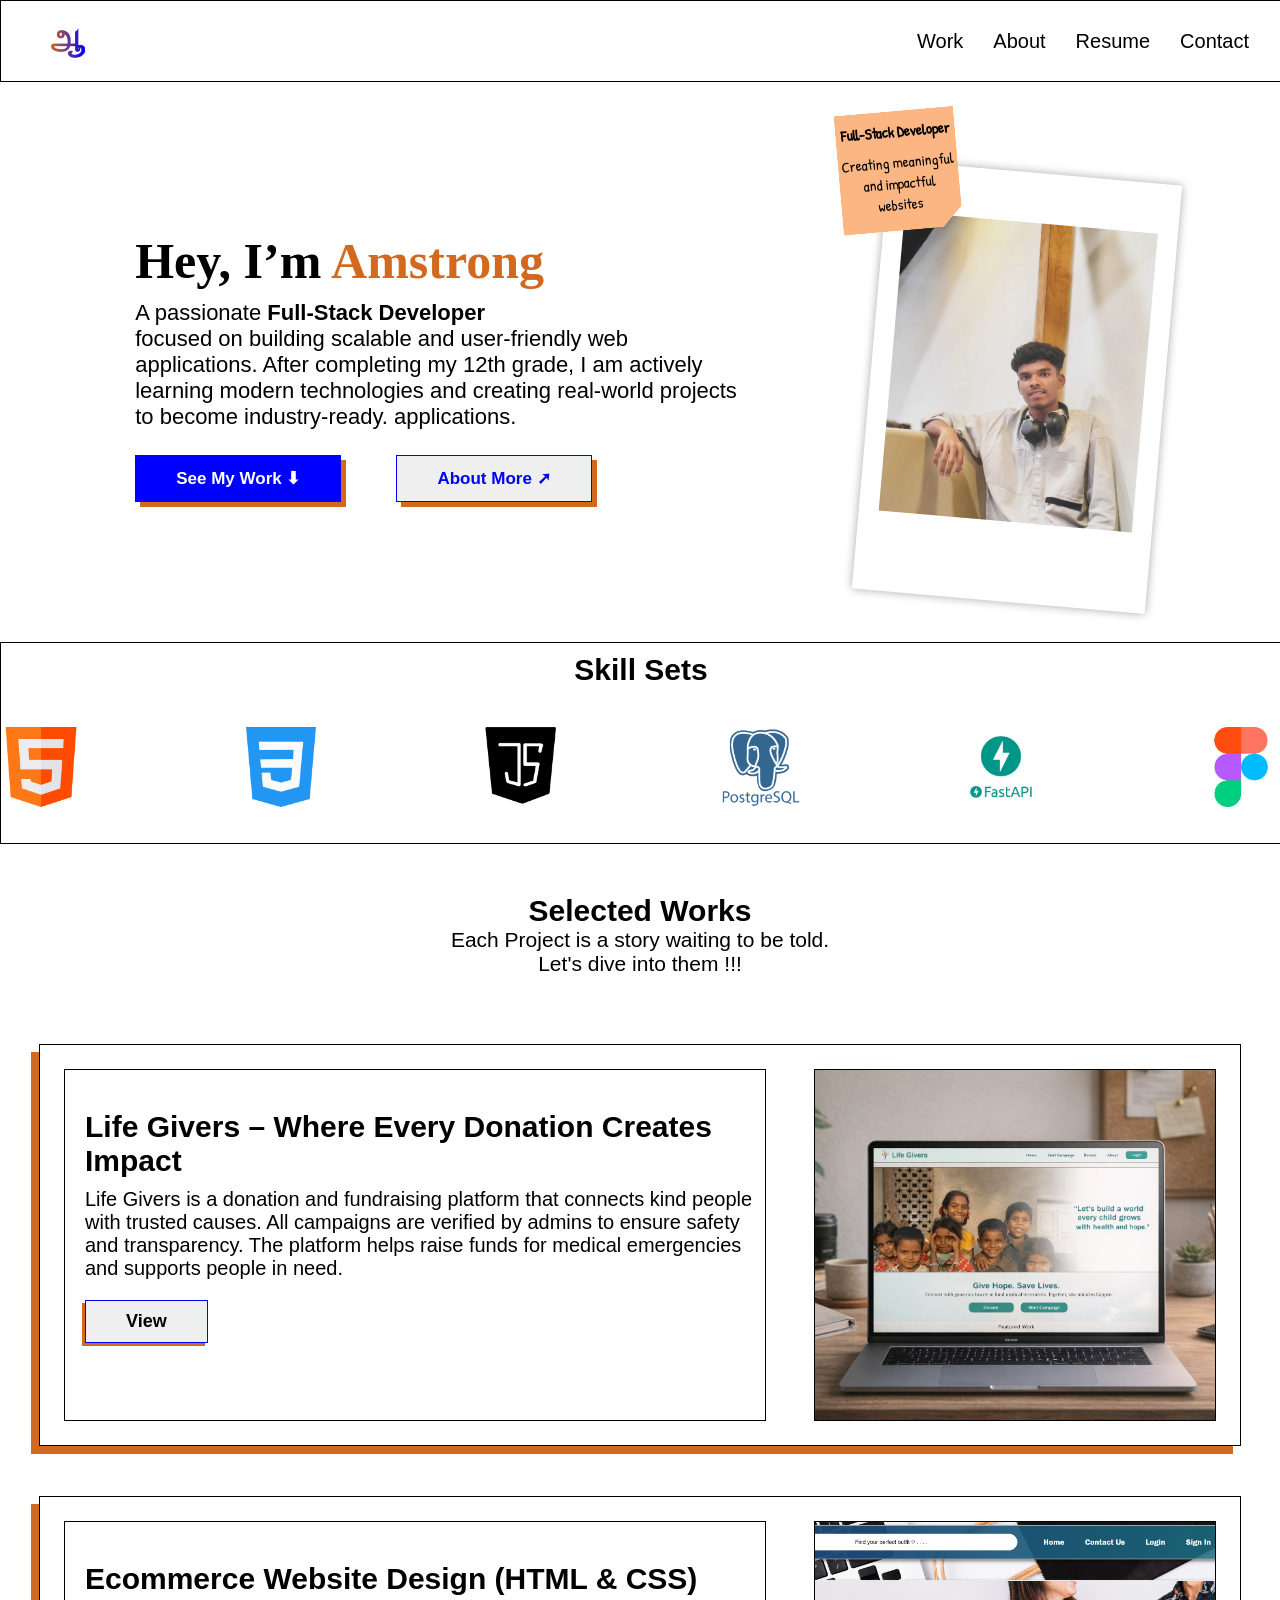
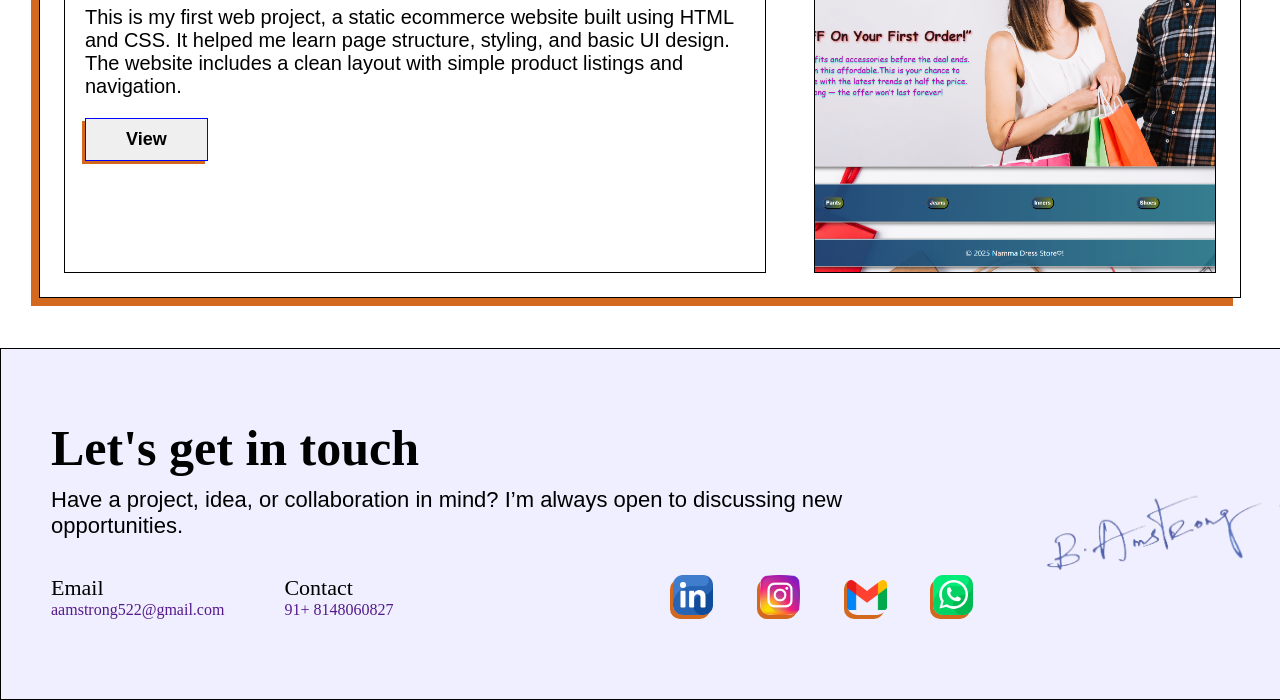
==== commit c5f20b61: "code changed in css" ====
--- a/index.html
+++ b/index.html
@@ -18,7 +18,7 @@
     </div>
     <div class="herosec">
       <div class="herocont">
-        <h1>Hey, I’m <span class="name">Amstrong</span></h1>`
+        <h1>Hey, I’m <span class="name">Amstrong</span></h1>
         <p>
           A passionate <span class="highlight">Full-Stack Developer</span><br />
           focused on building scalable and user-friendly web applications. After
@@ -34,7 +34,10 @@
         </div>
       </div>
       <div class="heroimg">
-        <div class="childimg"></div>
+        <div class="childimg">
+           <p><span>Full-Stack Developer</span></p>
+          <p>Creating meaningful and impactful websites</p>
+        </div>
         <div class="myimg">
           <img src="./asset/IMG_20251102_175105_246.jpg" alt="" />
         </div>
--- a/css_pages/index.css
+++ b/css_pages/index.css
@@ -1,3 +1,4 @@
+@import url("https://fonts.googleapis.com/css2?family=Patrick+Hand&display=swap");
 * {
   margin: 0px;
   padding: 0px;
@@ -10,6 +11,10 @@
   border: 1.4px solid black;
   display: flex;
   align-items: center;
+  position: sticky;
+  top: 0px;
+  z-index: 1000;
+  background-color: white;
 }
 .tamilletter {
   margin-left: 50px;
@@ -79,7 +84,18 @@
   left: -50px;
   transform: rotate(-10deg);
   clip-path: polygon(0px 0px, 120px 0px, 120px 100px, 100px 120px, 0px 120px);
-}
+   font-family: 'Patrick Hand', cursive;
+}
+.childimg p{
+  text-align: center;
+  font-size: 15px;
+  margin-top: 10px;
+}
+.childimg span{
+  font-weight: bold;
+
+}
+
 .heroimg:hover {
   transform: rotate(0deg);
   cursor: url("data:image/svg+xml,%3Csvg xmlns='http://www.w3.org/2000/svg' width='20' height='20' viewBox='0 0 32 32'%3E%3C!-- Icon from Fluent UI System Icons by Microsoft Corporation - https://github.com/microsoft/fluentui-system-icons/blob/main/LICENSE --%3E%3Cpathfill='chocolate' d='M9.391 2.32C8.42 1.56 7 2.253 7 3.486V28.41c0 1.538 1.966 2.18 2.874.938l6.225-8.523a2 2 0 0 1 1.615-.82h9.69c1.512 0 2.17-1.912.978-2.844z'/%3E%3C/svg%3E"),
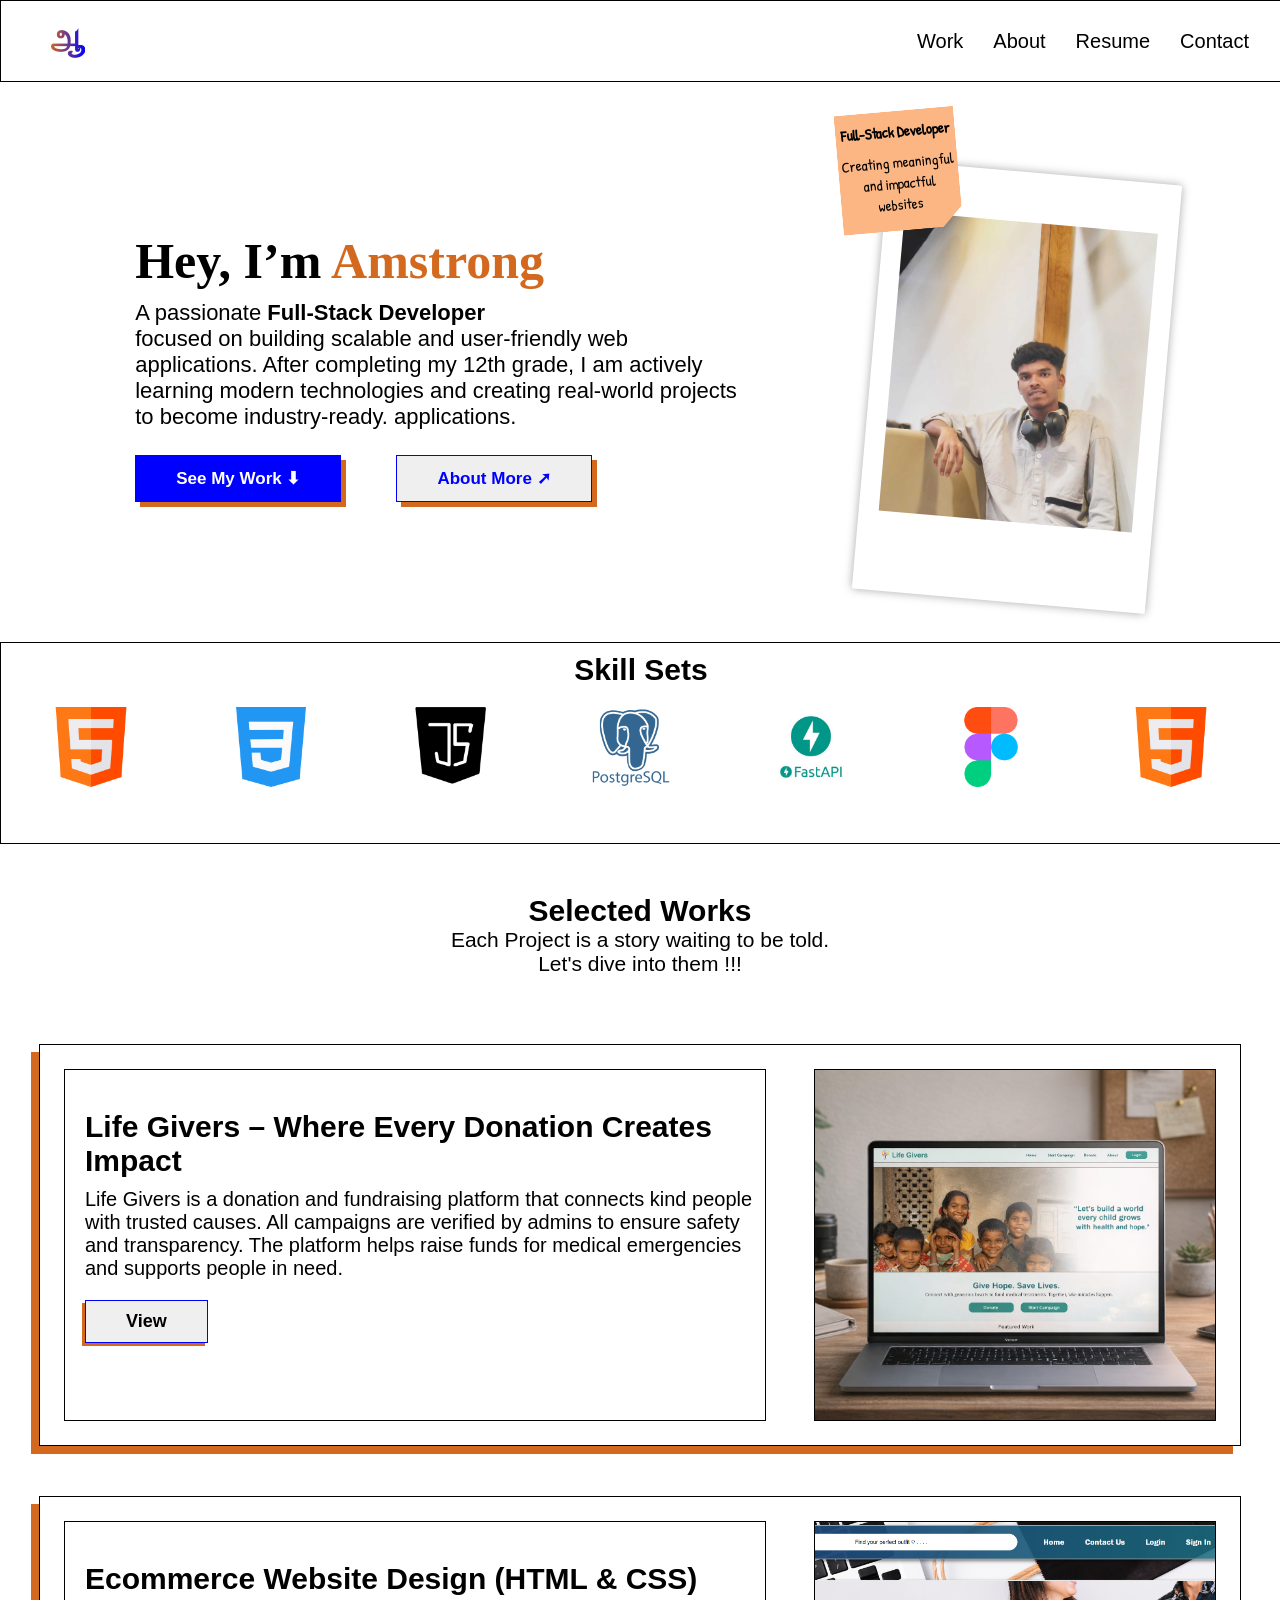
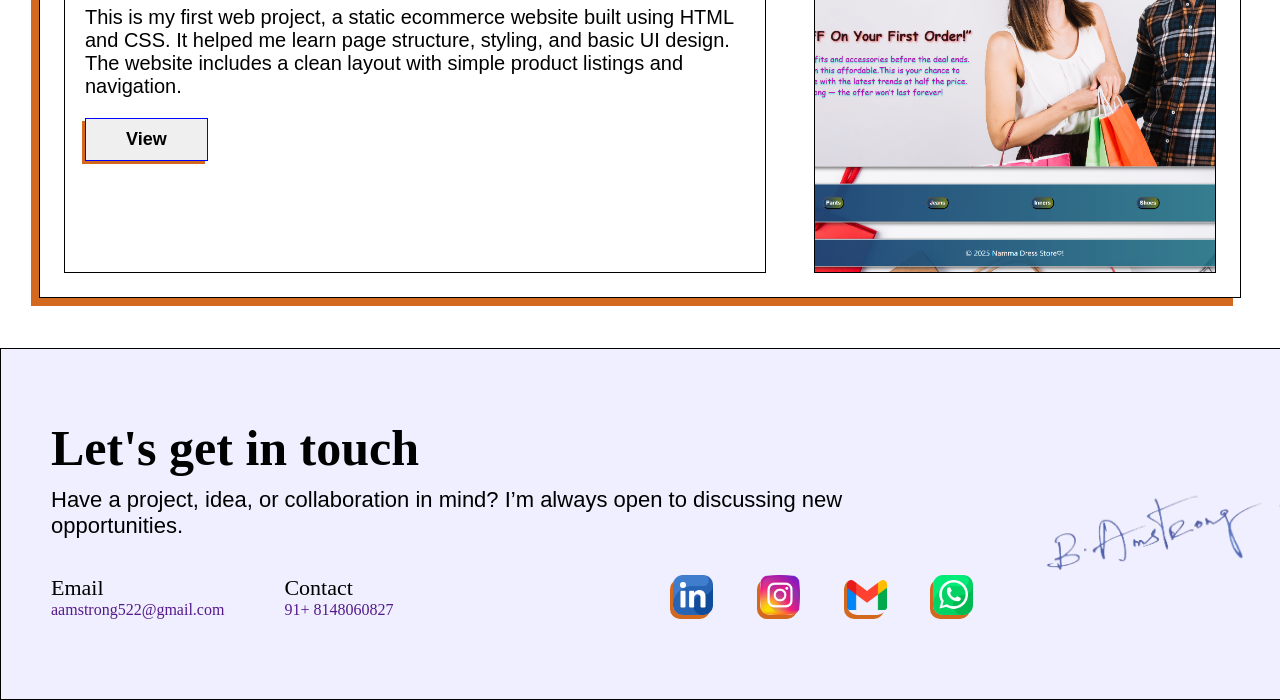
==== commit 4d499814: "css add" ====
--- a/index.html
+++ b/index.html
@@ -1,149 +1,162 @@
 <!DOCTYPE html>
 <html lang="en">
-  <head>
-    <meta charset="UTF-8" />
-    <meta name="viewport" content="width=device-width, initial-scale=1.0" />
-    <title>Amstrong Portfolio</title>
-    <link rel="stylesheet" href="css_pages/index.css" />
-  </head>
-  <body>
-    <div class="header">
-      <h1 class="tamilletter"><a href="./index.html">ஆ</a></h1>
-      <ul class="navlist">
-        <a href="#works"><li>Work</li></a>
-        <a href="./html_pages/about.html"><li>About</li></a>
-        <a href=""><li>Resume</li></a>
-        <a href="#contact"><li>Contact</li></a>
-      </ul>
+
+<head>
+  <meta charset="UTF-8" />
+  <meta name="viewport" content="width=device-width, initial-scale=1.0" />
+  <title>Amstrong Portfolio</title>
+  <link rel="stylesheet" href="css_pages/index.css" />
+</head>
+
+<body>
+  <div class="header">
+    <h1 class="tamilletter"><a href="./index.html">ஆ</a></h1>
+    <ul class="navlist">
+      <a href="#works">
+        <li>Work</li>
+      </a>
+      <a href="./html_pages/about.html">
+        <li>About</li>
+      </a>
+      <a href="">
+        <li>Resume</li>
+      </a>
+      <a href="#contact">
+        <li>Contact</li>
+      </a>
+    </ul>
+  </div>
+  <div class="herosec">
+    <div class="herocont">
+      <h1>Hey, I’m <span class="name">Amstrong</span></h1>
+      <p>
+        A passionate <span class="highlight">Full-Stack Developer</span><br />
+        focused on building scalable and user-friendly web applications. After
+        completing my 12th grade, I am actively learning modern technologies
+        and creating real-world projects to become industry-ready.
+        applications.
+      </p>
+      <div class="btns">
+        <a href="#works"><button class="btn1">See My Work ⬇</button></a>
+        <a href="./html_pages/about.html"><button class="btn2">About More ➚</button></a>
+      </div>
     </div>
-    <div class="herosec">
-      <div class="herocont">
-        <h1>Hey, I’m <span class="name">Amstrong</span></h1>
+    <div class="heroimg">
+      <div class="childimg">
+        <p><span>Full-Stack Developer</span></p>
+        <p>Creating meaningful and impactful websites</p>
+      </div>
+      <div class="myimg">
+        <img src="./asset/IMG_20251102_175105_246.jpg" alt="" />
+      </div>
+    </div>
+  </div>
+  <div class="skillset">
+    <h2>Skill Sets</h2>
+    <div class="scrolling-container">
+      <!-- First set of icons -->
+      <div class="icon"><img src="./asset/html.png" alt="HTML" /></div>
+      <div class="icon"><img src="./asset/css-3.png" alt="CSS" /></div>
+      <div class="icon"><img src="./asset/javascript.png" alt="JavaScript" /></div>
+      <div class="icon">
+        <img src="./asset/postgresql_plain_wordmark_logo_icon_146390.webp" alt="PostgreSQL" />
+      </div>
+      <div class="icon">
+        <img src="./asset/fastapi-removebg-preview.png" alt="FastAPI" />
+      </div>
+      <div class="icon"><img src="./asset/figma.png" alt="Figma" /></div>
+
+      <!-- Duplicate set of icons for seamless scrolling -->
+      <div class="icon"><img src="./asset/html.png" alt="HTML" /></div>
+      <div class="icon"><img src="./asset/css-3.png" alt="CSS" /></div>
+      <div class="icon"><img src="./asset/javascript.png" alt="JavaScript" /></div>
+      <div class="icon">
+        <img src="./asset/postgresql_plain_wordmark_logo_icon_146390.webp" alt="PostgreSQL" />
+      </div>
+      <div class="icon">
+        <img src="./asset/fastapi-removebg-preview.png" alt="FastAPI" />
+      </div>
+      <div class="icon"><img src="./asset/figma.png" alt="Figma" /></div>
+    </div>
+  </div>
+  <div class="sec1" id="works">
+    <h2>Selected Works</h2>
+    <p>
+      Each Project is a story waiting to be told. <br /><span>Let's dive into them !!!</span>
+    </p>
+  </div>
+  <div class="cards">
+    <div class="cardcnt">
+      <h2>Life Givers – Where Every Donation Creates Impact</h2>
+      <p>
+        Life Givers is a donation and fundraising platform that connects kind
+        people with trusted causes. All campaigns are verified by admins to
+        ensure safety and transparency. The platform helps raise funds for
+        medical emergencies and supports people in need.
+      </p>
+      <a href="https://amstrongbaskaran.github.io/Crowd_funding/"><button>View</button></a>
+    </div>
+    <div class="cardimg">
+      <img src="./asset/ligegiver.png" alt="Lifegiver project image" />
+    </div>
+  </div>
+  <div class="cards">
+    <div class="cardcnt">
+      <h2>Ecommerce Website Design (HTML & CSS)</h2>
+      <p>
+        This is my first web project, a static ecommerce website built using
+        HTML and CSS. It helped me learn page structure, styling, and basic UI
+        design. The website includes a clean layout with simple product
+        listings and navigation.
+      </p>
+      <a href=" https://amstrongbaskaran.github.io/E-commerce/"><button>View</button></a>
+    </div>
+    <div class="cardimg"><img src="./asset/ecom.png" alt="" /></div>
+  </div>
+  <div class="footer" id="contact">
+    <div class="footerbox">
+      <div class="fcontent">
+        <h1>Let's get in touch</h1>
         <p>
-          A passionate <span class="highlight">Full-Stack Developer</span><br />
-          focused on building scalable and user-friendly web applications. After
-          completing my 12th grade, I am actively learning modern technologies
-          and creating real-world projects to become industry-ready.
-          applications.
+          Have a project, idea, or collaboration in mind? I’m always open to
+          discussing new opportunities.
         </p>
-        <div class="btns">
-          <a href="#works"><button class="btn1">See My Work ⬇</button></a>
-          <a href="./html_pages/about.html"
-            ><button class="btn2">About More ➚</button></a
-          >
+      </div>
+      <div class="signaturebox">
+        <img src="./asset/IMG_20251228_094131-removebg-preview.png" alt="" />
+      </div>
+    </div>
+    <div class="contact">
+      <div>
+        <h3>Email</h3>
+        <a href="">
+          <p>aamstrong522@gmail.com</p>
+        </a>
+      </div>
+      <div>
+        <h3>Contact</h3>
+        <a href="">
+          <p>91+ 8148060827</p>
+        </a>
+      </div>
+      <div class="media">
+        <div>
+          <a href=""><img src="./asset/linkedin.png" alt="" /></a>
         </div>
-      </div>
-      <div class="heroimg">
-        <div class="childimg">
-           <p><span>Full-Stack Developer</span></p>
-          <p>Creating meaningful and impactful websites</p>
+        <div>
+          <a href=""><img src="./asset/instagram.png" alt="" /></a>
         </div>
-        <div class="myimg">
-          <img src="./asset/IMG_20251102_175105_246.jpg" alt="" />
+        <div>
+          <a href="https://mail.google.com/mail/?view=cm&to=aamstrong522@gmail.com"><img src="./asset/gmail.png"
+              alt="" /></a>
+        </div>
+        <div>
+          <a href="https://wa.me/918148060827?text=Hi%20Amstrong%2C%20I%20visited%20your%20portfolio"><img
+              src="./asset/whatsapp.png" alt="" /></a>
         </div>
       </div>
     </div>
-    <div class="skillset">
-      <h2>Skill Sets</h2>
-      <div>
-        <div class="icon"><img src="./asset/html.png" alt="" /></div>
-        <div class="icon"><img src="./asset/css-3.png" alt="" /></div>
-        <div class="icon"><img src="./asset/javascript.png" alt="" /></div>
-        <div class="icon">
-          <img
-            src="./asset/postgresql_plain_wordmark_logo_icon_146390.webp"
-            alt=""
-          />
-        </div>
-        <div class="icon">
-          <img src="./asset/fastapi-removebg-preview.png" alt="" />
-        </div>
-        <div class="icon"><img src="./asset/figma.png" alt="" /></div>
-      </div>
-    </div>
-    <div class="sec1" id="works">
-      <h2>Selected Works</h2>
-      <p>
-        Each Project is a story waiting to be told. <br /><span
-          >Let's dive into them !!!</span
-        >
-      </p>
-    </div>
-    <div class="cards">
-      <div class="cardcnt">
-        <h2>Life Givers – Where Every Donation Creates Impact</h2>
-        <p>
-          Life Givers is a donation and fundraising platform that connects kind
-          people with trusted causes. All campaigns are verified by admins to
-          ensure safety and transparency. The platform helps raise funds for
-          medical emergencies and supports people in need.
-        </p>
-        <a href="https://amstrongbaskaran.github.io/Crowd_funding/"
-          ><button>View</button></a
-        >
-      </div>
-      <div class="cardimg">
-        <img src="./asset/ligegiver.png" alt="Lifegiver project image" />
-      </div>
-    </div>
-    <div class="cards">
-      <div class="cardcnt">
-        <h2>Ecommerce Website Design (HTML & CSS)</h2>
-        <p>
-          This is my first web project, a static ecommerce website built using
-          HTML and CSS. It helped me learn page structure, styling, and basic UI
-          design. The website includes a clean layout with simple product
-          listings and navigation.
-        </p>
-        <a href=" https://amstrongbaskaran.github.io/E-commerce/"
-          ><button>View</button></a
-        >
-      </div>
-      <div class="cardimg"><img src="./asset/ecom.png" alt="" /></div>
-    </div>
-    <div class="footer" id="contact">
-      <div class="footerbox">
-        <div class="fcontent">
-          <h1>Let's get in touch</h1>
-          <p>
-            Have a project, idea, or collaboration in mind? I’m always open to
-            discussing new opportunities.
-          </p>
-        </div>
-        <div class="signaturebox">
-          <img src="./asset/IMG_20251228_094131-removebg-preview.png" alt="" />
-        </div>
-      </div>
-      <div class="contact">
-        <div>
-          <h3>Email</h3>
-          <a href=""><p>aamstrong522@gmail.com</p></a>
-        </div>
-        <div>
-          <h3>Contact</h3>
-          <a href=""><p>91+ 8148060827</p></a>
-        </div>
-        <div class="media">
-          <div>
-            <a href=""><img src="./asset/linkedin.png" alt="" /></a>
-          </div>
-          <div>
-            <a href=""><img src="./asset/instagram.png" alt="" /></a>
-          </div>
-          <div>
-            <a
-              href="https://mail.google.com/mail/?view=cm&to=aamstrong522@gmail.com"
-              ><img src="./asset/gmail.png" alt=""
-            /></a>
-          </div>
-          <div>
-            <a
-              href="https://wa.me/918148060827?text=Hi%20Amstrong%2C%20I%20visited%20your%20portfolio"
-              ><img src="./asset/whatsapp.png" alt=""
-            /></a>
-          </div>
-        </div>
-      </div>
-    </div>
-  </body>
-</html>
+  </div>
+</body>
+
+</html>
--- a/css_pages/index.css
+++ b/css_pages/index.css
@@ -2,7 +2,7 @@
 * {
   margin: 0px;
   padding: 0px;
-  /* scrollbar-width: none; */
+  scrollbar-width: none;
   scroll-behavior: smooth;
 }
 .header {
@@ -165,11 +165,17 @@
   width: 100%;
   border: 1px solid black;
   margin-top: 10px;
-}
-.skillset div {
-  display: flex;
-  justify-content: space-between;
+  overflow: hidden;
+}
+.scrolling-container {
+  display: flex;
+  width: max-content;
   margin-top: 20px;
+  animation: scroll 20s linear infinite;
+}
+
+.scrolling-container:hover {
+  animation-play-state: paused;
 }
 .skillset h2 {
   text-align: center;
@@ -181,14 +187,14 @@
 .icon {
   height: 80px;
   width: 80px;
-  animation: moveLeft 3s linear infinite;
-}
-@keyframes moveLeft {
+  margin: 0 50px;
+}
+@keyframes scroll {
   0% {
-    transform: translateX(-100%);
+    transform: translateX(0);
   }
   100% {
-    transform: translateX(100%);
+    transform: translateX(-50%);
   }
 }
 .icon img {
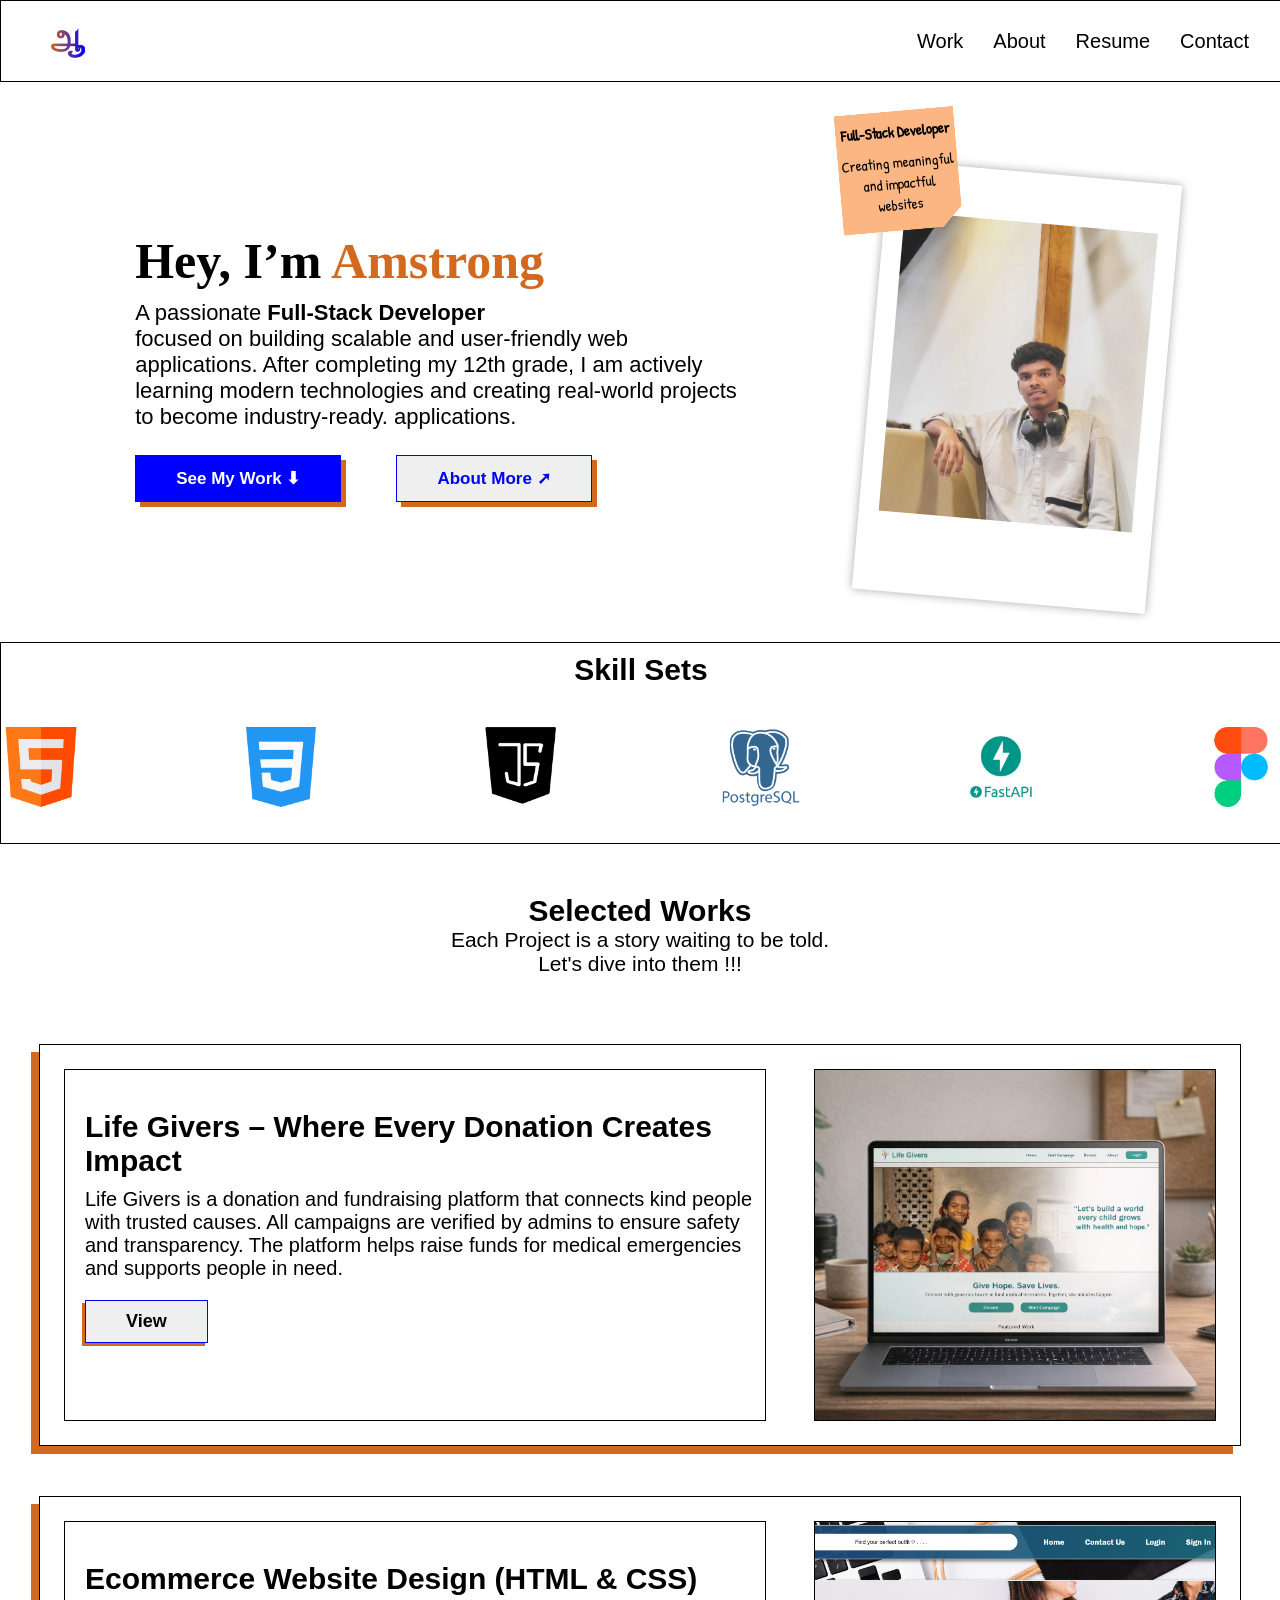
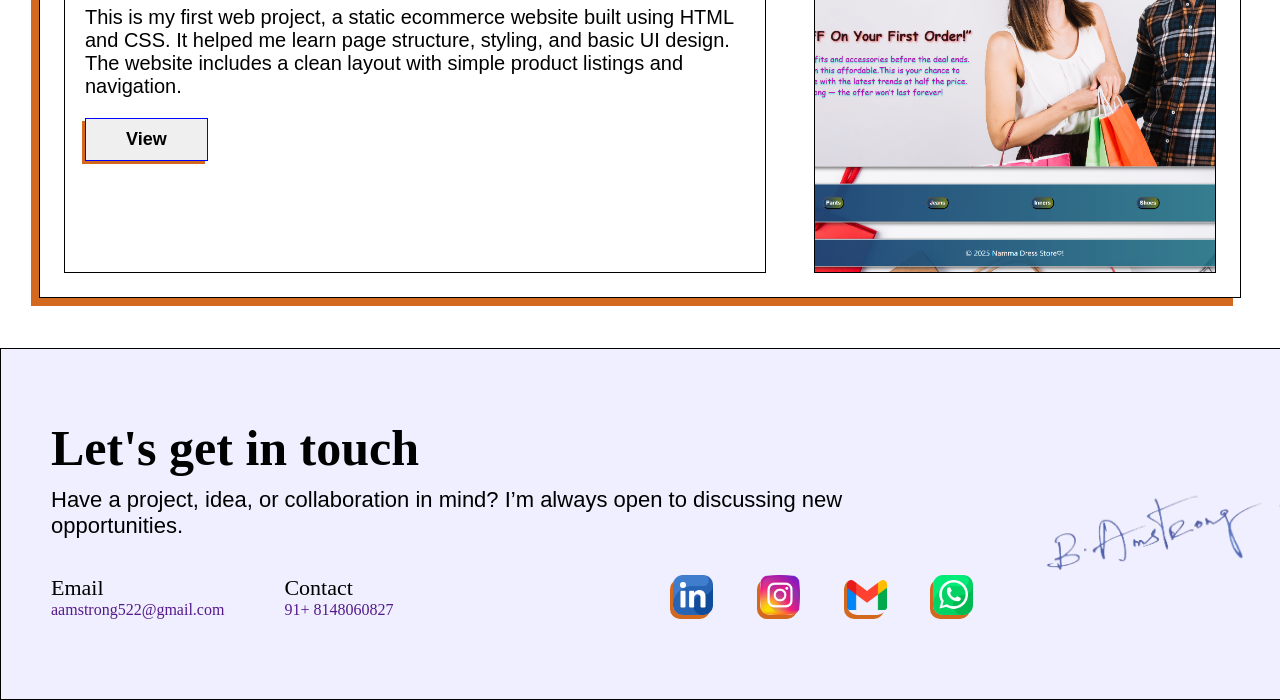
==== commit 9b3568fa: "push" ====
--- a/index.html
+++ b/index.html
@@ -53,30 +53,17 @@
   </div>
   <div class="skillset">
     <h2>Skill Sets</h2>
-    <div class="scrolling-container">
-      <!-- First set of icons -->
-      <div class="icon"><img src="./asset/html.png" alt="HTML" /></div>
-      <div class="icon"><img src="./asset/css-3.png" alt="CSS" /></div>
-      <div class="icon"><img src="./asset/javascript.png" alt="JavaScript" /></div>
+    <div>
+      <div class="icon"><img src="./asset/html.png" alt="" /></div>
+      <div class="icon"><img src="./asset/css-3.png" alt="" /></div>
+      <div class="icon"><img src="./asset/javascript.png" alt="" /></div>
       <div class="icon">
-        <img src="./asset/postgresql_plain_wordmark_logo_icon_146390.webp" alt="PostgreSQL" />
+        <img src="./asset/postgresql_plain_wordmark_logo_icon_146390.webp" alt="" />
       </div>
       <div class="icon">
-        <img src="./asset/fastapi-removebg-preview.png" alt="FastAPI" />
+        <img src="./asset/fastapi-removebg-preview.png" alt="" />
       </div>
-      <div class="icon"><img src="./asset/figma.png" alt="Figma" /></div>
-
-      <!-- Duplicate set of icons for seamless scrolling -->
-      <div class="icon"><img src="./asset/html.png" alt="HTML" /></div>
-      <div class="icon"><img src="./asset/css-3.png" alt="CSS" /></div>
-      <div class="icon"><img src="./asset/javascript.png" alt="JavaScript" /></div>
-      <div class="icon">
-        <img src="./asset/postgresql_plain_wordmark_logo_icon_146390.webp" alt="PostgreSQL" />
-      </div>
-      <div class="icon">
-        <img src="./asset/fastapi-removebg-preview.png" alt="FastAPI" />
-      </div>
-      <div class="icon"><img src="./asset/figma.png" alt="Figma" /></div>
+      <div class="icon"><img src="./asset/figma.png" alt="" /></div>
     </div>
   </div>
   <div class="sec1" id="works">
--- a/css_pages/index.css
+++ b/css_pages/index.css
@@ -1,10 +1,12 @@
 @import url("https://fonts.googleapis.com/css2?family=Patrick+Hand&display=swap");
+
 * {
   margin: 0px;
   padding: 0px;
   scrollbar-width: none;
   scroll-behavior: smooth;
 }
+
 .header {
   height: 80px;
   width: 100%;
@@ -16,26 +18,31 @@
   z-index: 1000;
   background-color: white;
 }
+
 .tamilletter {
   margin-left: 50px;
   background: linear-gradient(to right, #d2691e, #0000ff);
   -webkit-background-clip: text;
   -webkit-text-fill-color: transparent;
 }
+
 .navlist {
   display: flex;
   gap: 30px;
   margin-left: 65%;
 }
+
 .navlist a {
   text-decoration: none;
   color: black;
 }
+
 .navlist li {
   list-style: none;
   font-size: 20px;
   font-family: Arial, Helvetica, sans-serif;
 }
+
 .herosec {
   height: 550px;
   width: 100%;
@@ -44,13 +51,16 @@
   align-items: center;
   justify-content: space-evenly;
 }
+
 .herocont {
   height: 450px;
   width: 50%;
 }
+
 .herocont p {
   font-family: "Segoe UI", Tahoma, Geneva, Verdana, sans-serif;
 }
+
 .heroimg {
   margin-top: 60px;
   height: 430px;
@@ -70,11 +80,13 @@
   background-color: rgb(186, 186, 186);
   margin: 50px 20px 0 20px;
 }
+
 .myimg img {
   height: 100%;
   width: 100%;
   object-fit: cover;
 }
+
 .childimg {
   height: 120px;
   width: 120px;
@@ -84,14 +96,16 @@
   left: -50px;
   transform: rotate(-10deg);
   clip-path: polygon(0px 0px, 120px 0px, 120px 100px, 100px 120px, 0px 120px);
-   font-family: 'Patrick Hand', cursive;
-}
-.childimg p{
+  font-family: 'Patrick Hand', cursive;
+}
+
+.childimg p {
   text-align: center;
   font-size: 15px;
   margin-top: 10px;
 }
-.childimg span{
+
+.childimg span {
   font-weight: bold;
 
 }
@@ -107,17 +121,21 @@
   margin-left: 20px;
   margin-top: 100px;
 }
+
 .name {
   color: chocolate;
 }
+
 .herocont p {
   margin-top: 10px;
   margin-left: 20px;
   font-size: 22px;
 }
+
 .highlight {
   font-weight: bold;
 }
+
 .status {
   font-size: 20px;
 }
@@ -128,18 +146,22 @@
   display: flex;
   gap: 55px;
 }
+
 .btns button:hover {
   cursor: pointer;
   animation: move 1s;
 }
+
 @keyframes move {
   0% {
     transform: translateX(0px);
   }
+
   25% {
     transform: translateX(10px);
   }
 }
+
 .btn1 {
   padding: 12px 40px;
   font-size: 17px;
@@ -150,6 +172,7 @@
   background-color: blue;
   box-shadow: 5px 5px chocolate;
 }
+
 .btn2 {
   padding: 12px 40px;
   font-size: 17px;
@@ -165,18 +188,16 @@
   width: 100%;
   border: 1px solid black;
   margin-top: 10px;
-  overflow: hidden;
-}
-.scrolling-container {
-  display: flex;
-  width: max-content;
+}
+
+.skillset div {
+  display: flex;
+  justify-content: space-between;
   margin-top: 20px;
-  animation: scroll 20s linear infinite;
-}
-
-.scrolling-container:hover {
-  animation-play-state: paused;
-}
+}
+
+
+
 .skillset h2 {
   text-align: center;
   font-size: 30px;
@@ -184,19 +205,23 @@
   margin-top: 10px;
   font-family: "Segoe UI", Tahoma, Geneva, Verdana, sans-serif;
 }
+
 .icon {
   height: 80px;
   width: 80px;
-  margin: 0 50px;
-}
-@keyframes scroll {
+  animation: moveLeft 3s linear infinite;
+}
+
+@keyframes moveLeft {
   0% {
-    transform: translateX(0);
-  }
+    transform: translateX(-100%);
+  }
+
   100% {
-    transform: translateX(-50%);
-  }
-}
+    transform: translateX(100%);
+  }
+}
+
 .icon img {
   height: 100%;
   width: 100%;
@@ -208,47 +233,57 @@
   border: 1.5px solid black;
   background-color: rgb(239, 239, 255);
 }
+
 .footerbox {
   display: flex;
 }
+
 .signaturebox {
   height: 200px;
   width: 300px;
   margin-top: 90px;
   margin-left: 140px;
 }
+
 .signaturebox img {
   height: 100%;
   width: 100%;
   background-color: rgb(239, 239, 255);
 }
+
 .fcontent {
   margin-top: 70px;
   margin-left: 50px;
 }
+
 .fcontent h1 {
   font-size: 50px;
   font-weight: 700;
 }
+
 .fcontent p {
   font-size: 22px;
   margin-top: 10px;
   font-weight: 400;
   font-family: "Segoe UI", Tahoma, Geneva, Verdana, sans-serif;
 }
+
 .contact {
   display: flex;
   gap: 60px;
   margin-top: -64px;
   margin-left: 50px;
 }
+
 .contact div h3 {
   font-size: 22px;
   font-weight: 350;
 }
+
 .contact div a {
   text-decoration: none;
 }
+
 .media {
   height: 40px;
   width: 300px;
@@ -256,37 +291,45 @@
   display: flex;
   justify-content: space-between;
 }
+
 .media div {
   height: 40px;
   width: 40px;
   box-shadow: -3px 4px chocolate;
   border-radius: 10px;
 }
+
 .media div:hover {
   cursor: pointer;
 }
+
 .media div img {
   height: 100%;
   width: 100%;
 }
+
 .sec1 {
   height: 100px;
   width: 100%;
   text-align: center;
   margin-top: 20px;
 }
+
 .sec1 h2 {
   margin-top: 50px;
   font-size: 30px;
   font-family: Arial, Helvetica, sans-serif;
 }
+
 .sec1 p {
   font-family: "Segoe UI", Tahoma, Geneva, Verdana, sans-serif;
   font-size: 21px;
 }
+
 .sec1 span {
   font-weight: 500;
 }
+
 .cards {
   height: 400px;
   width: 1200px;
@@ -298,23 +341,27 @@
   align-items: center;
   justify-content: space-around;
 }
+
 .cardcnt {
   height: 350px;
   width: 700px;
   border: 1px solid black;
 }
+
 .cardcnt h2 {
   font-size: 30px;
   margin-left: 20px;
   margin-top: 40px;
   font-family: "Segoe UI", Tahoma, Geneva, Verdana, sans-serif;
 }
+
 .cardcnt p {
   margin-top: 10px;
   margin-left: 20px;
   font-size: 20px;
   font-family: "Segoe UI", Tahoma, Geneva, Verdana, sans-serif;
 }
+
 .cardcnt button {
   padding: 10px 40px;
   font-size: 18px;
@@ -324,31 +371,37 @@
   box-shadow: -3px 3px chocolate;
   border: 1.5px solid blue;
 }
+
 .cardimg {
   height: 350px;
   width: 400px;
   border: 1px solid black;
 }
+
 .cardimg img {
   height: 100%;
   width: 100%;
   object-fit: cover;
 }
+
 .cards:hover {
   cursor: pointer;
   animation: shake 0.4s;
 }
+
 @keyframes shake {
   0% {
     transform: translateX(0px);
   }
+
   50% {
     transform: translateX(-20px);
   }
 }
+
 .cardcnt button:hover {
   background-color: blue;
   color: white;
   cursor: pointer;
   transition: 0.5s;
-}
+}
